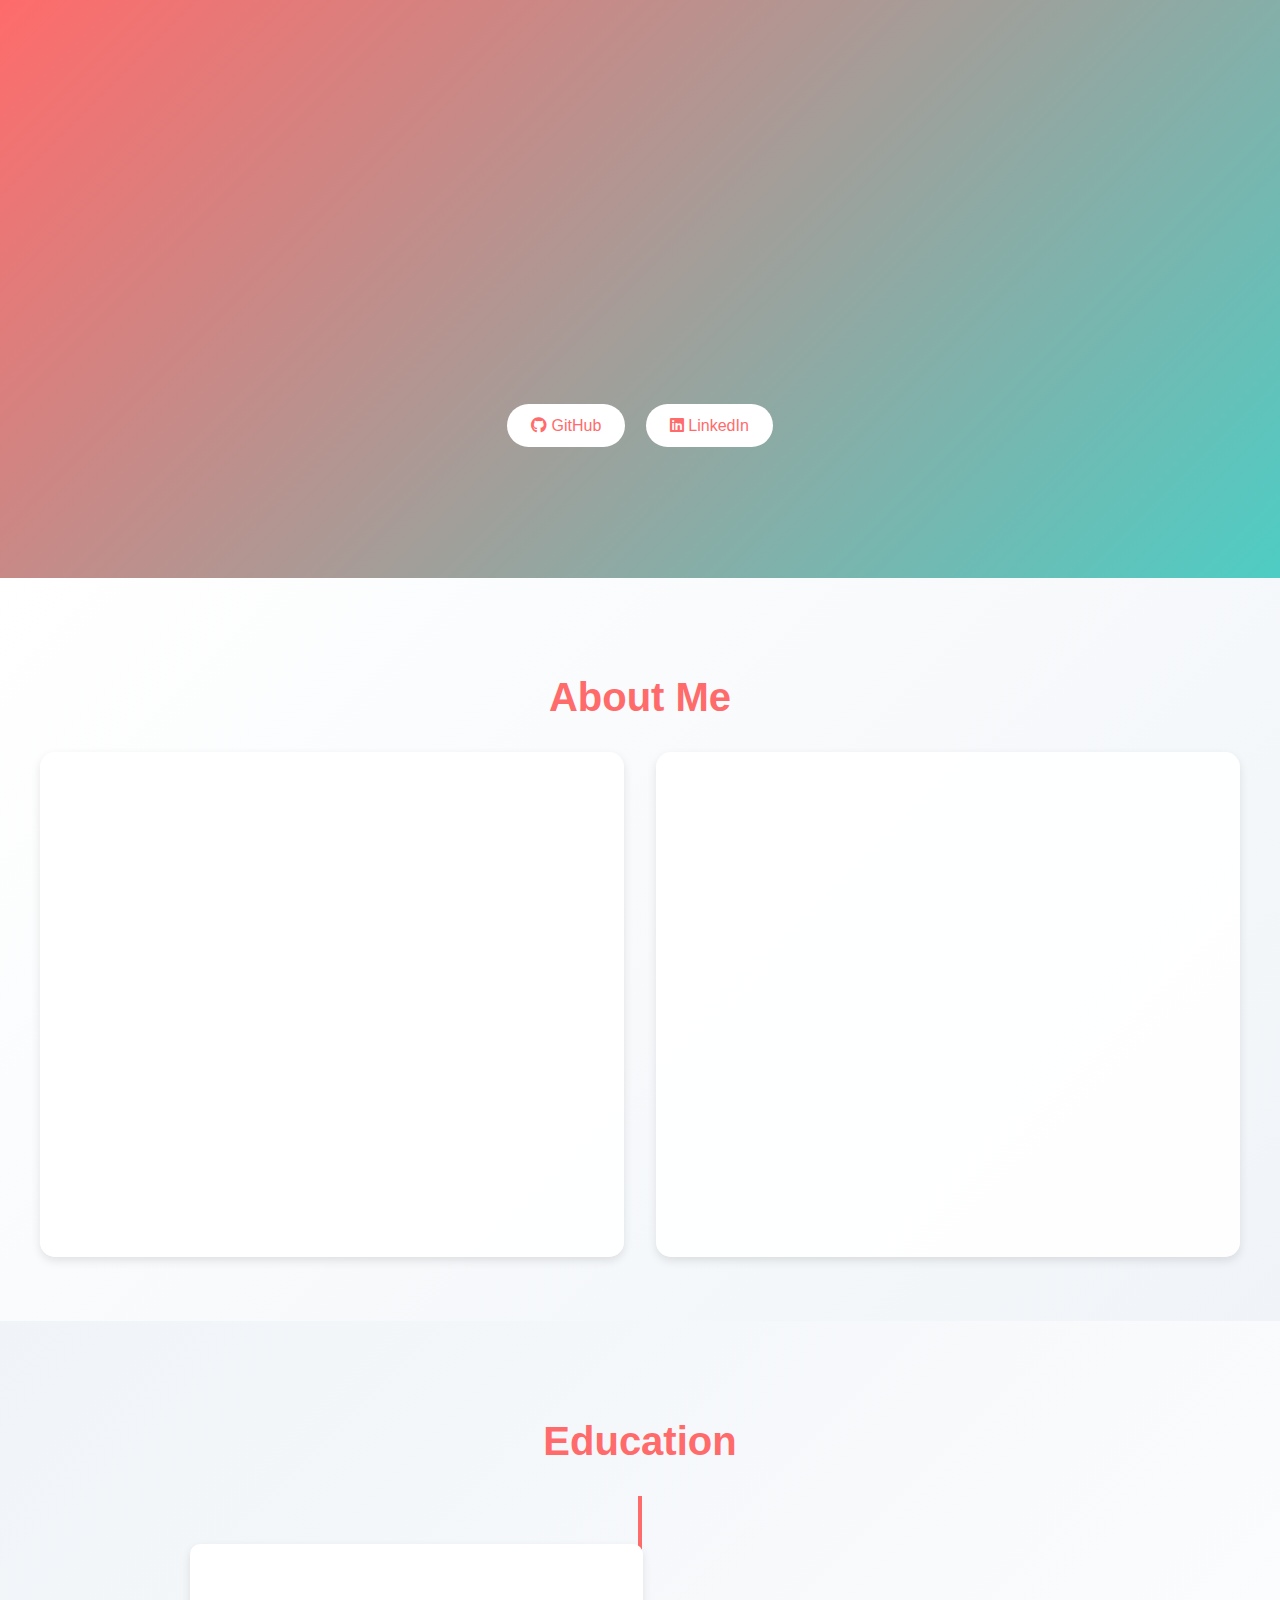
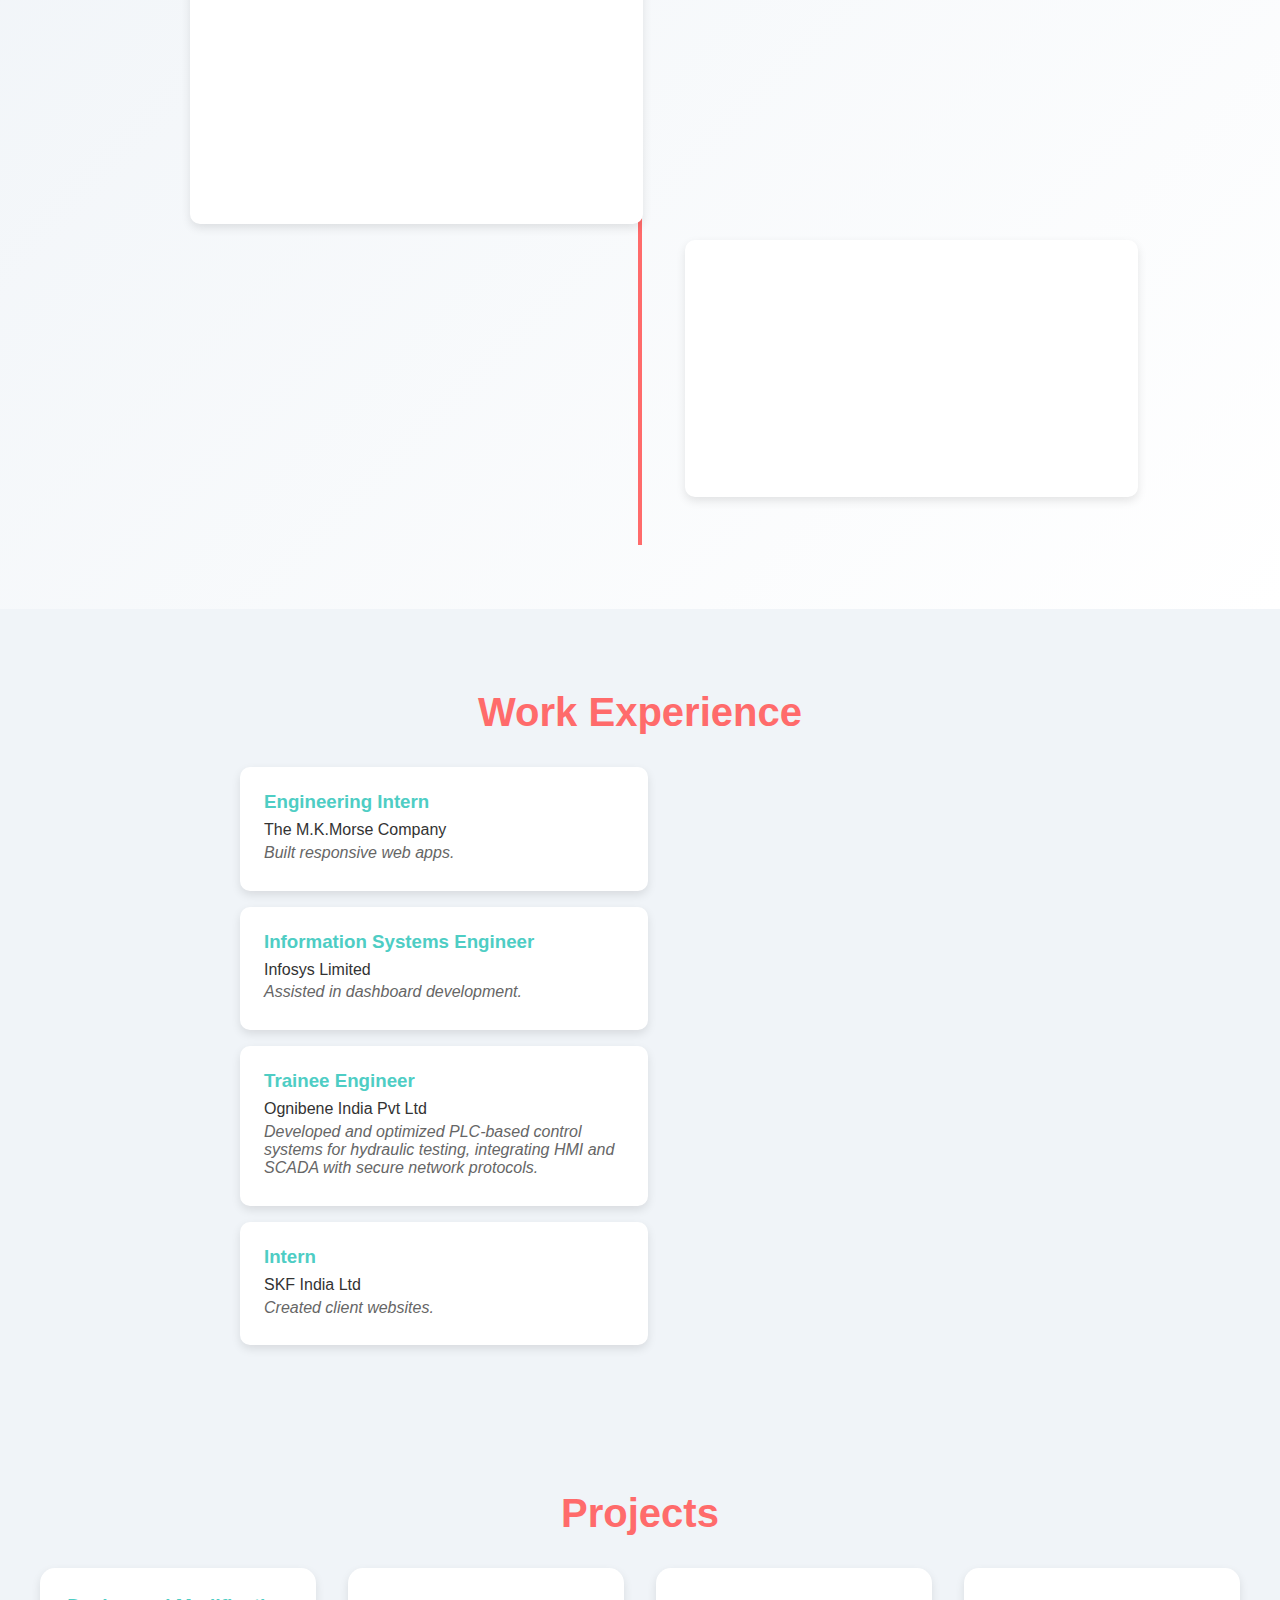
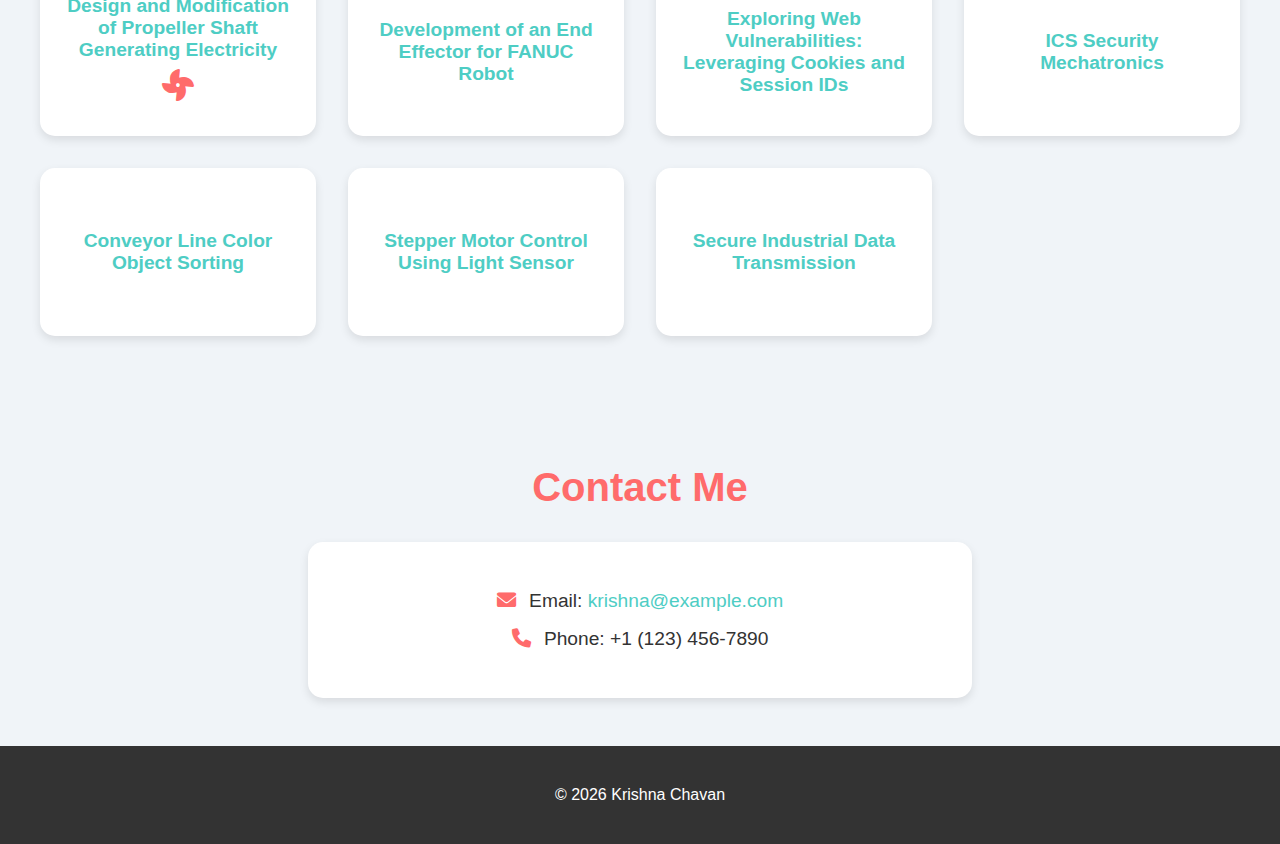
==== index.html @ 6a1bc510 "Your commit message" ====
<!DOCTYPE html>
<html lang="en">
<head>
    <meta charset="UTF-8">
    <meta name="viewport" content="width=device-width, initial-scale=1.0">
    <title>Krishna Chavan - Portfolio</title>
    <link rel="stylesheet" href="styles.css">
    <link rel="stylesheet" href="https://cdnjs.cloudflare.com/ajax/libs/font-awesome/6.0.0-beta3/css/all.min.css">
</head>
<body>
    <header class="hero">
        <img src="kc.jpeg" alt="Krishna Chavan's Profile Picture" class="profile-pic fade-in">
        <h1 class="fade-in">Krishna Chavan</h1>
        <p class="fade-in">Control Systems Engineer | Automation Enthusiast</p>
        <nav>
            <a href="https://github.com/kchavan1307" class="btn"><i class="fab fa-github"></i> GitHub</a>
            <a href="https://www.linkedin.com/in/krishna-chavan-4b250a173" class="btn"><i class="fab fa-linkedin"></i> LinkedIn</a>
        </nav>
    </header>

    <main>
        <section id="about" class="section about-section">
            <h2>About Me</h2>
            <div class="about-container">
                <div class="about-text">
                    <p class="intro fade-in">I'm a <span class="highlight">Control Systems Engineer</span> passionate about automation and Industry 4.0.</p>
                    <p class="details fade-in" style="animation-delay: 0.2s;">
                        With advanced expertise in <strong>PLC programming</strong> (Siemens S7, Allen-Bradley), <strong>HMI design</strong> (FactoryTalk, WinCC), and <strong>SCADA development</strong>, I build real-time industrial monitoring solutions. I specialize in integrating control devices into secure networked architectures using protocols like Modbus, OPC UA, Profibus, and Ethernet/IP.
                    </p>
                    <p class="details fade-in" style="animation-delay: 0.4s;">
                        My focus? Optimizing processes with <strong>cyber-secure IIoT solutions</strong>, edge computing, and data-driven interoperability—bridging the gap between hardware and software for smarter systems.
                    </p>
                    <a href="#contact" class="btn about-btn fade-in" style="animation-delay: 0.6s;">Get in Touch</a>
                </div>
                <div class="about-skills">
                    <h3 class="fade-in" style="animation-delay: 0.8s;">Key Skills</h3>
                    <ul class="skills-list">
                        <li class="fade-in" style="animation-delay: 0.9s;"><i class="fas fa-microchip"></i> PLC & HMI</li>
                        <li class="fade-in" style="animation-delay: 1s;"><i class="fas fa-network-wired"></i> Industrial Networking</li>
                        <li class="fade-in" style="animation-delay: 1.1s;"><i class="fas fa-shield-alt"></i> ICS Security</li>
                        <li class="fade-in" style="animation-delay: 1.2s;"><i class="fas fa-cloud"></i> IIoT & Edge Computing</li>
                    </ul>
                </div>
            </div>
        </section>

        <section id="education" class="section education-section">
            <h2>Education</h2>
            <div class="education-timeline">
                <div class="timeline-item" data-side="left">
                    <div class="timeline-content fade-in" style="animation-delay: 0.2s;">
                        <i class="fas fa-graduation-cap timeline-icon"></i>
                        <h3>Master of Science</h3>
                        <p class="timeline-date">Michigan Technological University | 2023 - 2025</p>
                        <p class="timeline-details">Graduated with honors, focusing on web development, algorithms, and control systems engineering. Explored Industry 4.0 applications through coursework and research.</p>
                    </div>
                </div>
                <div class="timeline-item" data-side="right">
                    <div class="timeline-content fade-in" style="animation-delay: 0.4s;">
                        <i class="fas fa-university timeline-icon"></i>
                        <h3>Bachelor of Engineering</h3>
                        <p class="timeline-date">Savitribai Phule Pune University | 2016 - 2019</p>
                        <p class="timeline-details">Specialized in mathematics, physics, and mechanical engineering. Built a strong foundation in automation and system design.</p>
                    </div>
                </div>
            </div>
        </section>

        <section id="work-experience" class="section">
            <h2>Work Experience</h2>
            <div class="timeline">
                <div class="timeline-item" data-modal="work1">
                    <h3>Engineering Intern</h3>
                    <p>The M.K.Morse Company</p>
                    <p class="abstract">Built responsive web apps.</p>
                </div>
                <div class="timeline-item" data-modal="work2">
                    <h3>Information Systems Engineer</h3>
                    <p>Infosys Limited</p>
                    <p class="abstract">Assisted in dashboard development.</p>
                </div>
                <div class="timeline-item" data-modal="work3">
                    <h3>Trainee Engineer</h3>
                    <p>Ognibene India Pvt Ltd</p>
                    <p class="abstract">Developed and optimized PLC-based control systems for hydraulic testing, integrating HMI and SCADA with secure network protocols.</p>
                </div>
                <div class="timeline-item" data-modal="work4">
                    <h3>Intern</h3>
                    <p>SKF India Ltd</p>
                    <p class="abstract">Created client websites.</p>
                </div>
            </div>
        </section>

        <section id="projects" class="section">
            <h2>Projects</h2>
            <div class="project-grid">
                <div class="project-card" data-modal="project1">
                    <h3>Design and Modification of Propeller Shaft Generating Electricity</h3>
                    <i class="fas fa-fan project-icon"></i>
                </div>
                <div class="project-card" data-modal="project2">
                    <h3>Development of an End Effector for FANUC Robot</h3>
                </div>
                <div class="project-card" data-modal="project3">
                    <h3>Exploring Web Vulnerabilities: Leveraging Cookies and Session IDs</h3>
                </div>
                <div class="project-card" data-modal="project4">
                    <h3>ICS Security Mechatronics</h3>
                </div>
                <div class="project-card" data-modal="project5">
                    <h3>Conveyor Line Color Object Sorting</h3>
                </div>
                <div class="project-card" data-modal="project6">
                    <h3>Stepper Motor Control Using Light Sensor</h3>
                </div>
                <div class="project-card" data-modal="project7">
                    <h3>Secure Industrial Data Transmission</h3>
                </div>
            </div>
        </section>

        <section id="contact" class="section">
            <h2>Contact Me</h2>
            <div class="contact-info">
                <p><i class="fas fa-envelope"></i> Email: <a href="mailto:krishna@example.com">krishna@example.com</a></p>
                <p><i class="fas fa-phone"></i> Phone: +1 (123) 456-7890</p>
            </div>
        </section>
    </main>

    <!-- Modals for Work Experience -->
    <div id="work1" class="modal">
        <div class="modal-content">
            <span class="close">×</span>
            <h3>Engineering Intern - The M.K.Morse Company</h3>
            <p><strong>Duration:</strong> May 2024 - August 2024</p>
            <p><strong>Details:</strong> Developed responsive web applications using React and Tailwind CSS. Led a team of 3 developers to revamp the company’s main product UI, improving user engagement by 20%.</p>
            <p><strong>Skills Learned:</strong> React, Tailwind CSS, Team Leadership, UI/UX Design</p>
        </div>
    </div>
    <div id="work2" class="modal">
        <div class="modal-content">
            <span class="close">×</span>
            <h3>Information Systems Engineer - Infosys Limited</h3>
            <p><strong>Duration:</strong> Jun 2022 - August 2023</p>
            <p><strong>Details:</strong> Assisted in building a customer dashboard with JavaScript and Firebase. Implemented real-time data updates, reducing load times by 15%.</p>
            <p><strong>Skills Learned:</strong> JavaScript, Firebase, Real-Time Data, Performance Optimization</p>
        </div>
    </div>
    <div id="work3" class="modal">
        <div class="modal-content">
            <span class="close">×</span>
            <h3>Trainee Engineer - Ognibene India Pvt Ltd</h3>
            <p><strong>Duration:</strong> Sep 2019 - Dec 2021</p>
            <p><strong>Details:</strong> Worked on troubleshooting and maintaining PLC-based systems for hydraulic cylinder testing machines, resolving hardware and software issues to minimize downtime. Designed and modified PLC programs using Ladder Logic (Siemens S7-1200 and Mitsubishi FX series), optimizing control strategies for precision and reliability. Integrated HMIs (Siemens WinCC) for real-time monitoring and operator interaction, and interfaced SCADA systems for centralized data visualization and control. Troubleshot I/O modules, sensors (pressure, position), actuators, and communication networks (Modbus TCP/IP, Profibus, Ethernet/IP), ensuring seamless operation. Implemented cybersecurity measures, including network segmentation and secure protocols (Modbus TCP/IP, OPC UA), reducing vulnerability to threats by 40%. Documented PLC programs, network configurations, and troubleshooting procedures, enhancing system maintainability.</p>
            <p><strong>Skills Learned:</strong> PLC Programming (Ladder Logic), HMI Design (WinCC), SCADA Integration, Industrial Networking (Modbus, Profibus, Ethernet/IP, OPC UA), Cybersecurity, Troubleshooting, Technical Documentation</p>
        </div>
    </div>
    <div id="work4" class="modal">
        <div class="modal-content">
            <span class="close">×</span>
            <h3>Intern - SKF India Ltd</h3>
            <p><strong>Duration:</strong> 2019 - 2020</p>
            <p><strong>Details:</strong> Designed and developed custom websites for small businesses using HTML, CSS, and WordPress. Delivered 5 projects on time.</p>
            <p><strong>Skills Learned:</strong> HTML, CSS, WordPress, Client Communication, Project Management</p>
        </div>
    </div>

    <!-- Modals for Projects -->
    <div id="project1" class="modal">
        <div class="modal-content">
            <span class="close">×</span>
            <h3>Design and Modification of Propeller Shaft Generating Electricity</h3>
            <p><strong>Abstract:</strong> A vehicle such as a large truck can generate electricity for operating a hybrid engine or recharging batteries by use of an electricity-generating driveshaft. The electricity-generating driveshaft is comprised of a magnetized driveshaft acting as a rotor and a series of copper wire coils surrounding it acting as a stator in an electrical generator.</p>
            <p><strong>Details:</strong> Designed and modified a propeller shaft to generate electricity, integrating a magnetized driveshaft with copper coils to produce 10-30V AC (converted to DC via an AC-DC converter) for hybrid vehicle applications. Utilized CATIA v5 for 3D modeling and performed design calculations for shaft diameter (20mm), torque, and power output (295.862W at 1440 RPM). Achieved voltage outputs from 14.2V at 710 RPM to 46V at 2770 RPM, enhancing engine efficiency by reducing alternator load.</p>
            <p><strong>Skills Learned:</strong> Mechanical Design, CATIA v5, Electromagnetic Induction, Generator Design, 3D Modeling, Team Collaboration</p>
            <p><a href="https://github.com/kchavan1307/Propeller-Shaft-Generator" target="_blank">View on GitHub</a></p>
        </div>
    </div>
    <div id="project2" class="modal">
        <div class="modal-content">
            <span class="close">×</span>
            <h3>Development of an End Effector for FANUC Robot</h3>
            <p><strong>Abstract:</strong> Designed a robotic end effector.</p>
            <p><strong>Details:</strong> Engineered a custom end effector for a FANUC robot, integrating sensors and actuators for precise material handling.</p>
            <p><strong>Skills Learned:</strong> Robotics, Mechanical Design, Sensor Integration</p>
            <p><a href="https://github.com/kchavan1307/fanuc-end-effector" target="_blank">View on GitHub</a></p>
        </div>
    </div>
    <div id="project3" class="modal">
        <div class="modal-content">
            <span class="close">×</span>
            <h3>Exploring Web Vulnerabilities: Leveraging Cookies and Session IDs</h3>
            <p><strong>Abstract:</strong> Investigated web vulnerabilities by analyzing how cookies and session IDs can be exploited, such as through session hijacking, and proposed mitigation strategies to enhance web security.</p>
            <p><strong>Details:</strong> Explored the mechanics of cookies (persistent and non-persistent) and session IDs in web applications, focusing on their role in user authentication and session management. Demonstrated vulnerabilities like session hijacking (noting 31% of e-commerce apps are susceptible per a Stake study) and ARP poisoning within a Michigan Tech VM network. Developed mitigation techniques including SSL encryption, two-factor authentication, and HTTP security headers. Contributed by researching cookies and designing a PowerPoint for a team project.</p>
            <p><strong>Skills Learned:</strong> Cybersecurity, Web Security, Ethical Hacking, Network Security (ARP Poisoning), Presentation Design, Team Collaboration</p>
            <p><a href="https://github.com/kchavan1307/web-vulnerabilities" target="_blank">View on GitHub</a></p>
        </div>
    </div>
    <div id="project4" class="modal">
        <div class="modal-content">
            <span class="close">×</span>
            <h3>ICS Security Mechatronics</h3>
            <p><strong>Abstract:</strong> Secured industrial systems.</p>
            <p><strong>Details:</strong> Developed security protocols for mechatronic systems in industrial control environments, integrating encryption and monitoring.</p>
            <p><strong>Skills Learned:</strong> ICS Security, Mechatronics, Encryption</p>
            <p><a href="https://github.com/kchavan1307/ics-security" target="_blank">View on GitHub</a></p>
        </div>
    </div>
    <div id="project5" class="modal">
        <div class="modal-content">
            <span class="close">×</span>
            <h3>Conveyor Line Color Object Sorting</h3>
            <p><strong>Abstract:</strong> Designed an automated system using a monochrome camera, RGB filters, and colored LEDs to sort colored objects on a conveyor line, controlled by a PLC and integrated with a robotic arm for efficient industrial sorting.</p>
            <p><strong>Details:</strong> Developed a machine vision system with a Sony XC-56 monochrome camera, enhanced by RGB filters (servo-controlled) and a 241-LED RGB disk, to detect red, green, and blue objects on a conveyor. An Allen-Bradley CompactLogix 5300 PLC managed the conveyor (stopped via beam sensors), FANUC LR Mate 200iC robot (with suction cup EOAT), and HMI (PanelView Plus) for user color selection. FANUC IRVision processed images, identifying colors via contrast and guiding the robot to remove non-matching parts. Achieved continuous sorting with minimal errors, though green-blue differentiation near conveyor edges required refinement. Presented at the 23rd Hawaii International Conference on Education, 2025.</p>
            <p><strong>Skills Learned:</strong> PLC Programming (Ladder Logic), HMI Design, Machine Vision, Robotics, Automation, Team Collaboration</p>
            <p><a href="https://github.com/kchavan1307/conveyor-sorting" target="_blank">View on GitHub</a></p>
        </div>
    </div>
    <div id="project6" class="modal">
        <div class="modal-content">
            <span class="close">×</span>
            <h3>Stepper Motor Control Using Light Sensor</h3>
            <p><strong>Abstract:</strong> Developed a control system using LabVIEW and Simulink to manipulate a stepper motor’s direction and speed based on light sensor inputs for precise automation applications.</p>
            <p><strong>Details:</strong> Created two control systems: (1) In LabVIEW with ELVIS III, used a Vernier light sensor to control a 28BYJ-48 stepper motor’s direction (CW for increasing distance, CCW for decreasing, stop for stationary) at constant speed, updated every 2ms, with a GUI showing distance, direction, and position, plus a full/half-step switch. (2) In Simulink with NI PCI 6024E DAQ, adjusted motor speed (10-100 Hz, 2.93-29.3 RPM) based on light intensity (Lux), with a dashboard GUI displaying speed, RPM, and Lux trends. Both systems successfully interfaced sensor data with motor control, though position/speed tracking required recalibration.</p>
            <p><strong>Skills Learned:</strong> LabVIEW, Simulink, Data Acquisition (DAQ), Motor Control, GUI Design, Hardware Integration</p>
            <p><a href="https://github.com/kchavan1307/stepper-motor-control" target="_blank">View on GitHub</a></p>
        </div>
    </div>
    <div id="project7" class="modal">
        <div class="modal-content">
            <span class="close">×</span>
            <h3>Secure Industrial Data Transmission</h3>
            <p><strong>Abstract:</strong> Enhanced data security.</p>
            <p><strong>Details:</strong> Created a secure data transmission framework for ICS systems, including security assessments and encryption.</p>
            <p><strong>Skills Learned:</strong> Data Security, ICS Systems, Network Protocols</p>
            <p><a href="https://github.com/kchavan1307/secure-data-transmission" target="_blank">View on GitHub</a></p>
        </div>
    </div>

    <footer>
        <p>© 2025 Krishna Chavan</p>
    </footer>

    <script src="script.js"></script>
</body>
</html>
---- styles.css ----
/* General Styles */
body {
    font-family: 'Arial', sans-serif;
    margin: 0;
    padding: 0;
    background: #f0f4f8;
    color: #333;
    overflow-x: hidden;
}

/* Hero Section */
.hero {
    text-align: center;
    padding: 4rem 2rem;
    background: linear-gradient(135deg, #ff6b6b, #4ecdc4);
    color: white;
    min-height: 50vh;
    display: flex;
    flex-direction: column;
    justify-content: center;
    align-items: center;
}
.profile-pic {
    width: 150px;
    height: 150px;
    border-radius: 50%;
    border: 4px solid white;
    margin-bottom: 1rem;
    box-shadow: 0 4px 10px rgba(0, 0, 0, 0.2);
}
.hero h1 {
    font-size: 3rem;
    margin: 0;
    text-shadow: 2px 2px 4px rgba(0, 0, 0, 0.2);
}
.hero p {
    font-size: 1.5rem;
    margin: 0.5rem 0;
}

/* Buttons */
.btn {
    display: inline-block;
    padding: 0.8rem 1.5rem;
    margin: 0.5rem;
    background: #fff;
    color: #ff6b6b;
    text-decoration: none;
    border-radius: 25px;
    transition: transform 0.3s, box-shadow 0.3s;
}
.btn:hover {
    transform: scale(1.1);
    box-shadow: 0 5px 15px rgba(0, 0, 0, 0.3);
}

/* Fade-in Animation */
.fade-in {
    opacity: 0;
    animation: fadeIn 1s ease-in forwards;
}
@keyframes fadeIn {
    to { opacity: 1; }
}
.hero .profile-pic { animation-delay: 0.1s; }
.hero h1 { animation-delay: 0.2s; }
.hero p { animation-delay: 0.4s; }

/* Sections */
.section {
    padding: 3rem 2rem;
    text-align: center;
}
.section h2 {
    font-size: 2.5rem;
    color: #ff6b6b;
    margin-bottom: 2rem;
}

/* About Section */
.about-section {
    background: linear-gradient(135deg, #ffffff, #f0f4f8);
    padding: 4rem 2rem;
    position: relative;
    overflow: hidden;
}
.about-container {
    display: flex;
    flex-wrap: wrap;
    justify-content: center;
    gap: 2rem;
    max-width: 1200px;
    margin: 0 auto;
}
.about-text {
    flex: 1;
    min-width: 300px;
    padding: 1.5rem;
    background: rgba(255, 255, 255, 0.9);
    border-radius: 15px;
    box-shadow: 0 4px 10px rgba(0, 0, 0, 0.1);
    transition: transform 0.3s ease;
}
.about-text:hover {
    transform: translateY(-5px);
}
.intro {
    font-size: 1.6rem;
    font-weight: bold;
    color: #333;
    margin-bottom: 1rem;
}
.highlight {
    color: #ff6b6b;
    text-shadow: 1px 1px 2px rgba(0, 0, 0, 0.1);
}
.details {
    font-size: 1.1rem;
    line-height: 1.6;
    color: #666;
}
.details strong {
    color: #4ecdc4;
    font-weight: 600;
}
.about-btn {
    background: #ff6b6b;
    color: white;
    margin-top: 1rem;
}
.about-btn:hover {
    background: #4ecdc4;
    color: white;
}
.about-skills {
    flex: 1;
    min-width: 250px;
    padding: 1.5rem;
    background: rgba(255, 255, 255, 0.9);
    border-radius: 15px;
    box-shadow: 0 4px 10px rgba(0, 0, 0, 0.1);
    text-align: left;
}
.about-skills h3 {
    color: #ff6b6b;
    font-size: 1.8rem;
    margin-bottom: 1rem;
}
.skills-list {
    list-style: none;
    padding: 0;
}
.skills-list li {
    font-size: 1.2rem;
    color: #333;
    margin: 0.8rem 0;
    display: flex;
    align-items: center;
}
.skills-list i {
    color: #4ecdc4;
    margin-right: 0.5rem;
    font-size: 1.4rem;
}
@media (max-width: 768px) {
    .about-container {
        flex-direction: column;
        gap: 1.5rem;
    }
    .about-text, .about-skills {
        padding: 1rem;
    }
    .intro {
        font-size: 1.4rem;
    }
    .details {
        font-size: 1rem;
    }
}

/* Education Section */
.education-section {
    background: linear-gradient(135deg, #f0f4f8, #ffffff);
    padding: 4rem 2rem;
    position: relative;
}
.education-timeline {
    max-width: 900px;
    margin: 0 auto;
    position: relative;
    padding: 2rem 0;
}
.education-timeline::before {
    content: '';
    position: absolute;
    top: 0;
    left: 50%;
    width: 4px;
    height: 100%;
    background: #ff6b6b;
    transform: translateX(-50%);
}
.timeline-item {
    position: relative;
    width: 45%;
    margin: 2rem 0;
}
.timeline-item[data-side="left"] {
    left: 0;
    text-align: right;
}
.timeline-item[data-side="right"] {
    left: 55%;
    text-align: left;
}
.timeline-content {
    background: white;
    padding: 1.5rem;
    border-radius: 15px;
    box-shadow: 0 4px 10px rgba(0, 0, 0, 0.1);
    position: relative;
    transition: transform 0.3s ease, box-shadow 0.3s ease;
}
.timeline-item:hover .timeline-content {
    transform: translateY(-5px);
    box-shadow: 0 8px 15px rgba(0, 0, 0, 0.2);
}
.timeline-content::before {
    content: '';
    position: absolute;
    top: 50%;
    width: 0;
    height: 0;
    border: 10px solid transparent;
}
.timeline-item[data-side="left"] .timeline-content::before {
    right: -20px;
    border-left-color: white;
}
.timeline-item[data-side="right"] .timeline-content::before {
    left: -20px;
    border-right-color: white;
}
.timeline-icon {
    position: absolute;
    top: 50%;
    width: 40px;
    height: 40px;
    background: #4ecdc4;
    color: white;
    border-radius: 50%;
    display: flex;
    align-items: center;
    justify-content: center;
    font-size: 1.5rem;
    transform: translateY(-50%);
}
.timeline-item[data-side="left"] .timeline-icon {
    right: -60px;
}
.timeline-item[data-side="right"] .timeline-icon {
    left: -60px;
}
.timeline-content h3 {
    color: #4ecdc4;
    margin: 0 0 0.5rem;
    font-size: 1.6rem;
}
.timeline-date {
    font-size: 1.1rem;
    color: #ff6b6b;
    margin: 0.3rem 0;
    font-weight: bold;
}
.timeline-details {
    font-size: 1rem;
    color: #666;
    line-height: 1.5;
}
@media (max-width: 768px) {
    .education-timeline::before {
        left: 20px;
    }
    .timeline-item {
        width: 100%;
        left: 0 !important;
        text-align: left;
        margin: 1.5rem 0;
    }
    .timeline-content::before {
        left: -20px;
        border-right-color: white;
        border-left-color: transparent;
    }
    .timeline-icon {
        left: -60px !important;
        right: auto;
    }
    .timeline-content {
        padding-left: 2rem;
    }
}

/* Timeline for Work Experience */
.timeline {
    max-width: 800px;
    margin: 0 auto;
    position: relative;
}
.timeline-item {
    background: white;
    padding: 1.5rem;
    margin: 1rem 0;
    border-radius: 10px;
    box-shadow: 0 4px 10px rgba(0, 0, 0, 0.1);
    text-align: left;
    cursor: pointer;
}
.timeline-item:hover {
    transform: translateX(10px);
}
.timeline-item h3 {
    color: #4ecdc4;
    margin: 0 0 0.5rem;
}
.timeline-item p {
    margin: 0.3rem 0;
}
.abstract {
    font-style: italic;
    color: #666;
}

/* Project Grid */
.project-grid {
    display: grid;
    grid-template-columns: repeat(auto-fit, minmax(250px, 1fr));
    gap: 2rem;
    max-width: 1200px;
    margin: 0 auto;
}
.project-card {
    background: white;
    padding: 1.5rem;
    border-radius: 15px;
    box-shadow: 0 4px 10px rgba(0, 0, 0, 0.1);
    transition: transform 0.3s, box-shadow 0.3s;
    cursor: pointer;
    position: relative;
    text-align: center;
    display: flex;
    flex-direction: column;
    justify-content: center;
    min-height: 120px;
}
.project-card:hover {
    transform: translateY(-10px);
    box-shadow: 0 10px 20px rgba(0, 0, 0, 0.2);
}
.project-card h3 {
    color: #4ecdc4;
    margin: 0;
    font-size: 1.2rem;
}
.project-icon {
    font-size: 2rem;
    color: #ff6b6b;
    margin: 0.5rem auto;
    display: block;
    max-width: 50px;
    height: auto;
}

/* Contact Section */
.contact-info {
    max-width: 600px;
    margin: 0 auto;
    background: white;
    padding: 2rem;
    border-radius: 15px;
    box-shadow: 0 4px 10px rgba(0, 0, 0, 0.1);
}
.contact-info p {
    font-size: 1.2rem;
    margin: 1rem 0;
    color: #333;
}
.contact-info i {
    color: #ff6b6b;
    margin-right: 0.5rem;
}
.contact-info a {
    color: #4ecdc4;
    text-decoration: none;
    transition: color 0.3s;
}
.contact-info a:hover {
    color: #ff6b6b;
    text-decoration: underline;
}

/* Modal Styles */
.modal {
    display: none;
    position: fixed;
    top: 0;
    left: 0;
    width: 100%;
    height: 100%;
    background: rgba(0, 0, 0, 0.6);
    z-index: 1000;
}
.modal-content {
    background: white;
    margin: 15% auto;
    padding: 2rem;
    border-radius: 15px;
    max-width: 500px;
    box-shadow: 0 5px 15px rgba(0, 0, 0, 0.3);
    position: relative;
    animation: modalFadeIn 0.3s ease-in;
}
@keyframes modalFadeIn {
    from { opacity: 0; transform: scale(0.9); }
    to { opacity: 1; transform: scale(1); }
}
.close {
    position: absolute;
    top: 10px;
    right: 15px;
    font-size: 1.5rem;
    color: #ff6b6b;
    cursor: pointer;
}
.modal-content h3 {
    color: #4ecdc4;
    margin-top: 0;
}
.modal-content p {
    margin: 0.5rem 0;
}
.modal-content p strong {
    color: #333;
}
.modal-content p:nth-child(4) {
    color: #ff6b6b;
    font-style: italic;
}
.modal-content a {
    color: #ff6b6b;
    text-decoration: none;
}
.modal-content a:hover {
    text-decoration: underline;
}

/* Footer */
footer {
    padding: 1.5rem;
    background: #333;
    color: white;
    text-align: center;
}
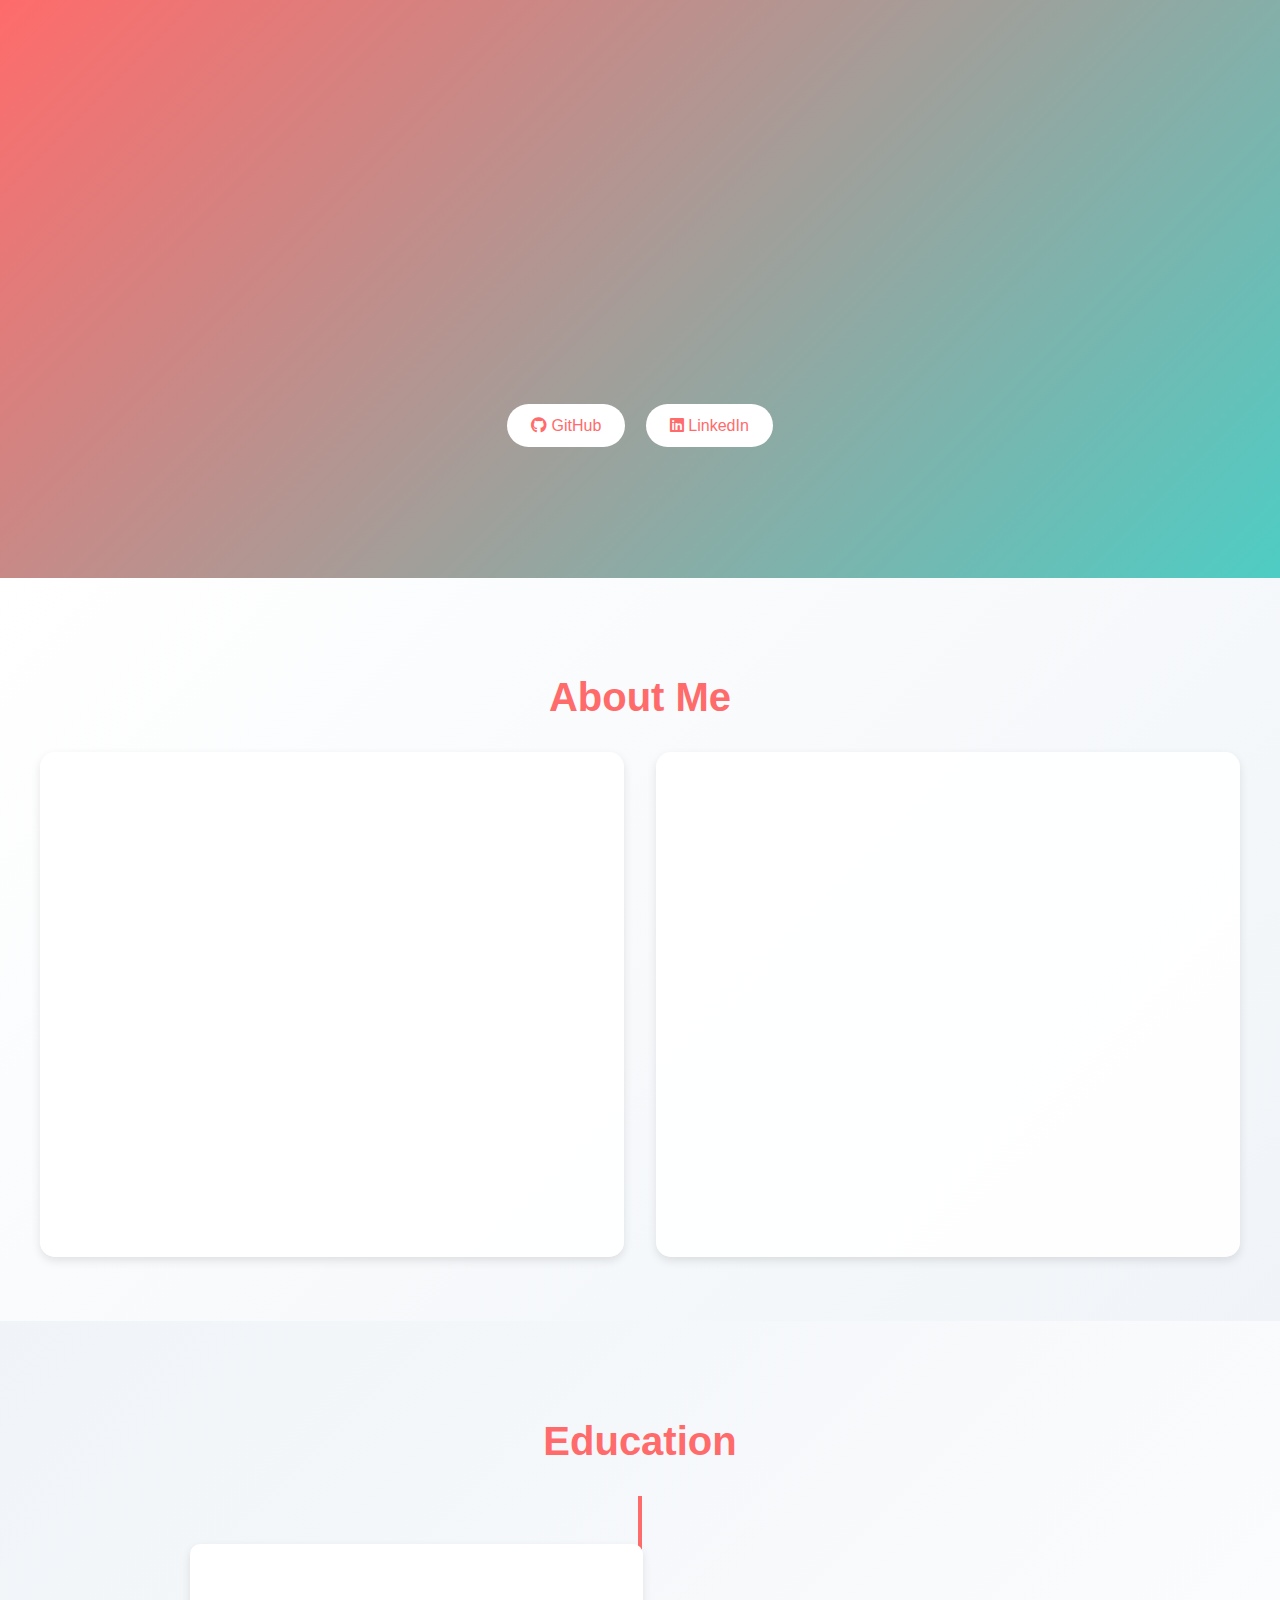
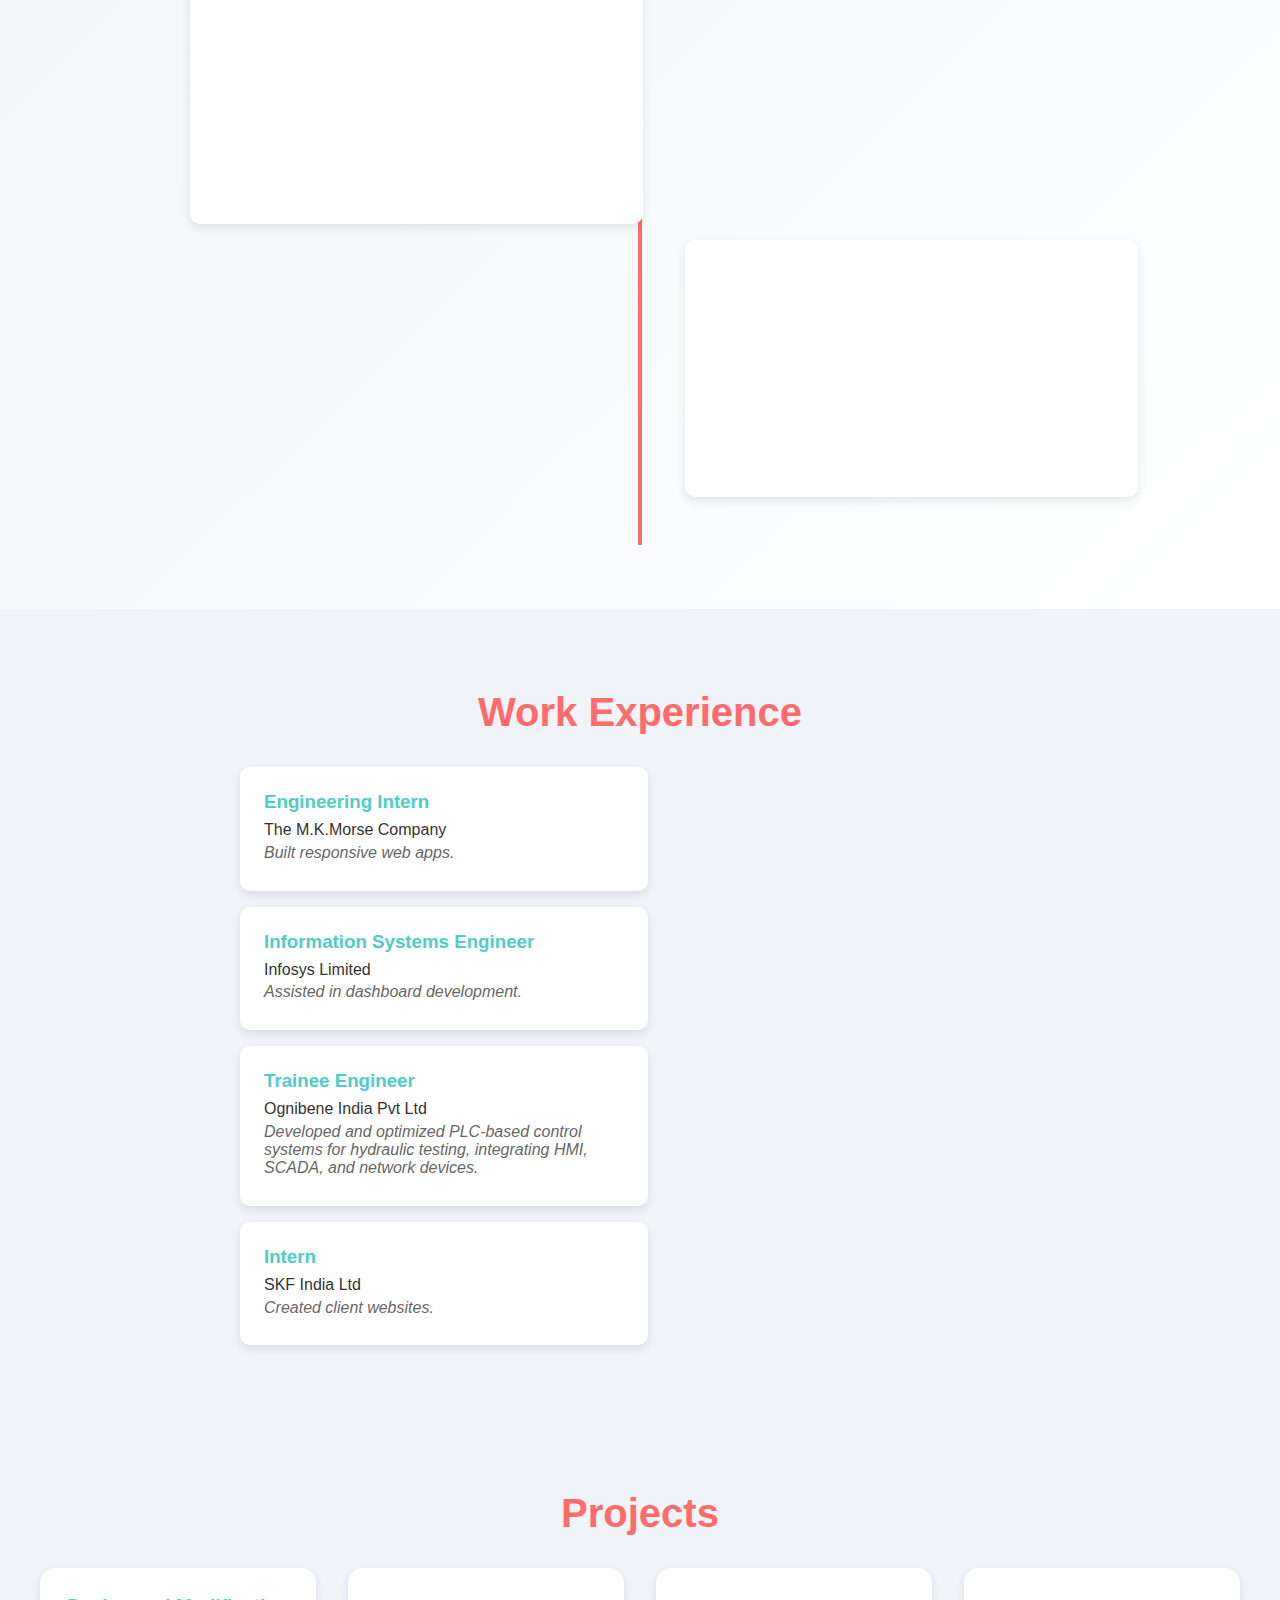
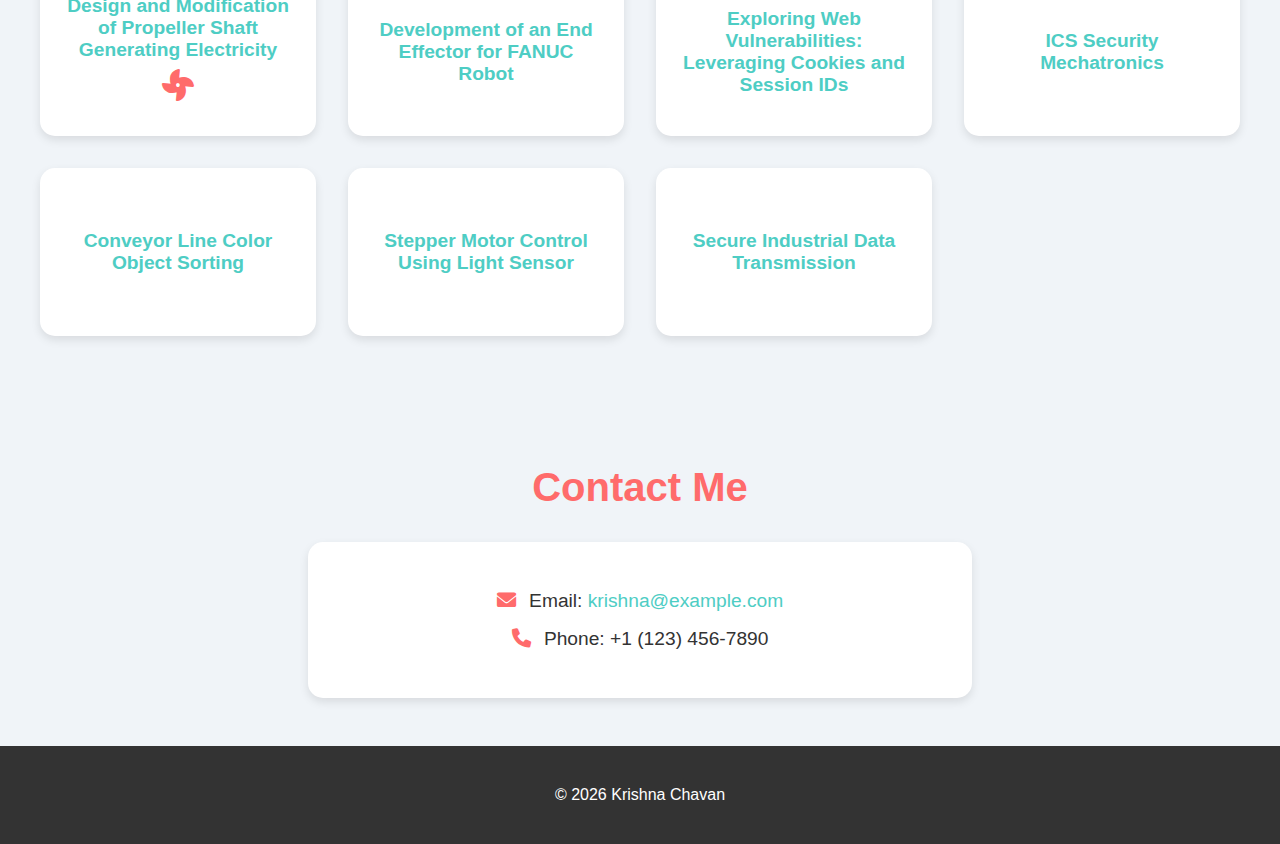
==== commit 6c763964: "Your commit message" ====
--- a/index.html
+++ b/index.html
@@ -82,7 +82,7 @@
                 <div class="timeline-item" data-modal="work3">
                     <h3>Trainee Engineer</h3>
                     <p>Ognibene India Pvt Ltd</p>
-                    <p class="abstract">Developed and optimized PLC-based control systems for hydraulic testing, integrating HMI and SCADA with secure network protocols.</p>
+                    <p class="abstract">Developed and optimized PLC-based control systems for hydraulic testing, integrating HMI, SCADA, and network devices.</p>
                 </div>
                 <div class="timeline-item" data-modal="work4">
                     <h3>Intern</h3>
@@ -153,8 +153,8 @@
             <span class="close">×</span>
             <h3>Trainee Engineer - Ognibene India Pvt Ltd</h3>
             <p><strong>Duration:</strong> Sep 2019 - Dec 2021</p>
-            <p><strong>Details:</strong> Worked on troubleshooting and maintaining PLC-based systems for hydraulic cylinder testing machines, resolving hardware and software issues to minimize downtime. Designed and modified PLC programs using Ladder Logic (Siemens S7-1200 and Mitsubishi FX series), optimizing control strategies for precision and reliability. Integrated HMIs (Siemens WinCC) for real-time monitoring and operator interaction, and interfaced SCADA systems for centralized data visualization and control. Troubleshot I/O modules, sensors (pressure, position), actuators, and communication networks (Modbus TCP/IP, Profibus, Ethernet/IP), ensuring seamless operation. Implemented cybersecurity measures, including network segmentation and secure protocols (Modbus TCP/IP, OPC UA), reducing vulnerability to threats by 40%. Documented PLC programs, network configurations, and troubleshooting procedures, enhancing system maintainability.</p>
-            <p><strong>Skills Learned:</strong> PLC Programming (Ladder Logic), HMI Design (WinCC), SCADA Integration, Industrial Networking (Modbus, Profibus, Ethernet/IP, OPC UA), Cybersecurity, Troubleshooting, Technical Documentation</p>
+            <p><strong>Details:</strong> Worked on troubleshooting and maintaining PLC-based systems for hydraulic cylinder testing machines, resolving hardware and software issues to minimize downtime. Designed and modified PLC programs using Ladder Logic with Siemens S7-1200 and Allen-Bradley CompactLogix, optimizing control strategies for precision and reliability. Integrated HMIs (Siemens WinCC and Allen-Bradley PanelView) for real-time monitoring and operator interaction, and interfaced SCADA systems for centralized data visualization and control. Troubleshot I/O modules, sensors (pressure, position), and actuators, ensuring seamless operation. Configured network devices including Siemens SCALANCE switches and Allen-Bradley Stratix routers to enable robust communication via Modbus TCP/IP, Profibus, and Ethernet/IP protocols, connecting PLCs, HMIs, and field devices across the plant network. Documented PLC programs, network configurations, and troubleshooting procedures to improve system maintainability.</p>
+            <p><strong>Skills Learned:</strong> PLC Programming (Ladder Logic), HMI Design (WinCC, PanelView), SCADA Integration, Industrial Networking (Modbus TCP/IP, Profibus, Ethernet/IP), Network Device Configuration (SCALANCE, Stratix), Troubleshooting, Technical Documentation</p>
         </div>
     </div>
     <div id="work4" class="modal">
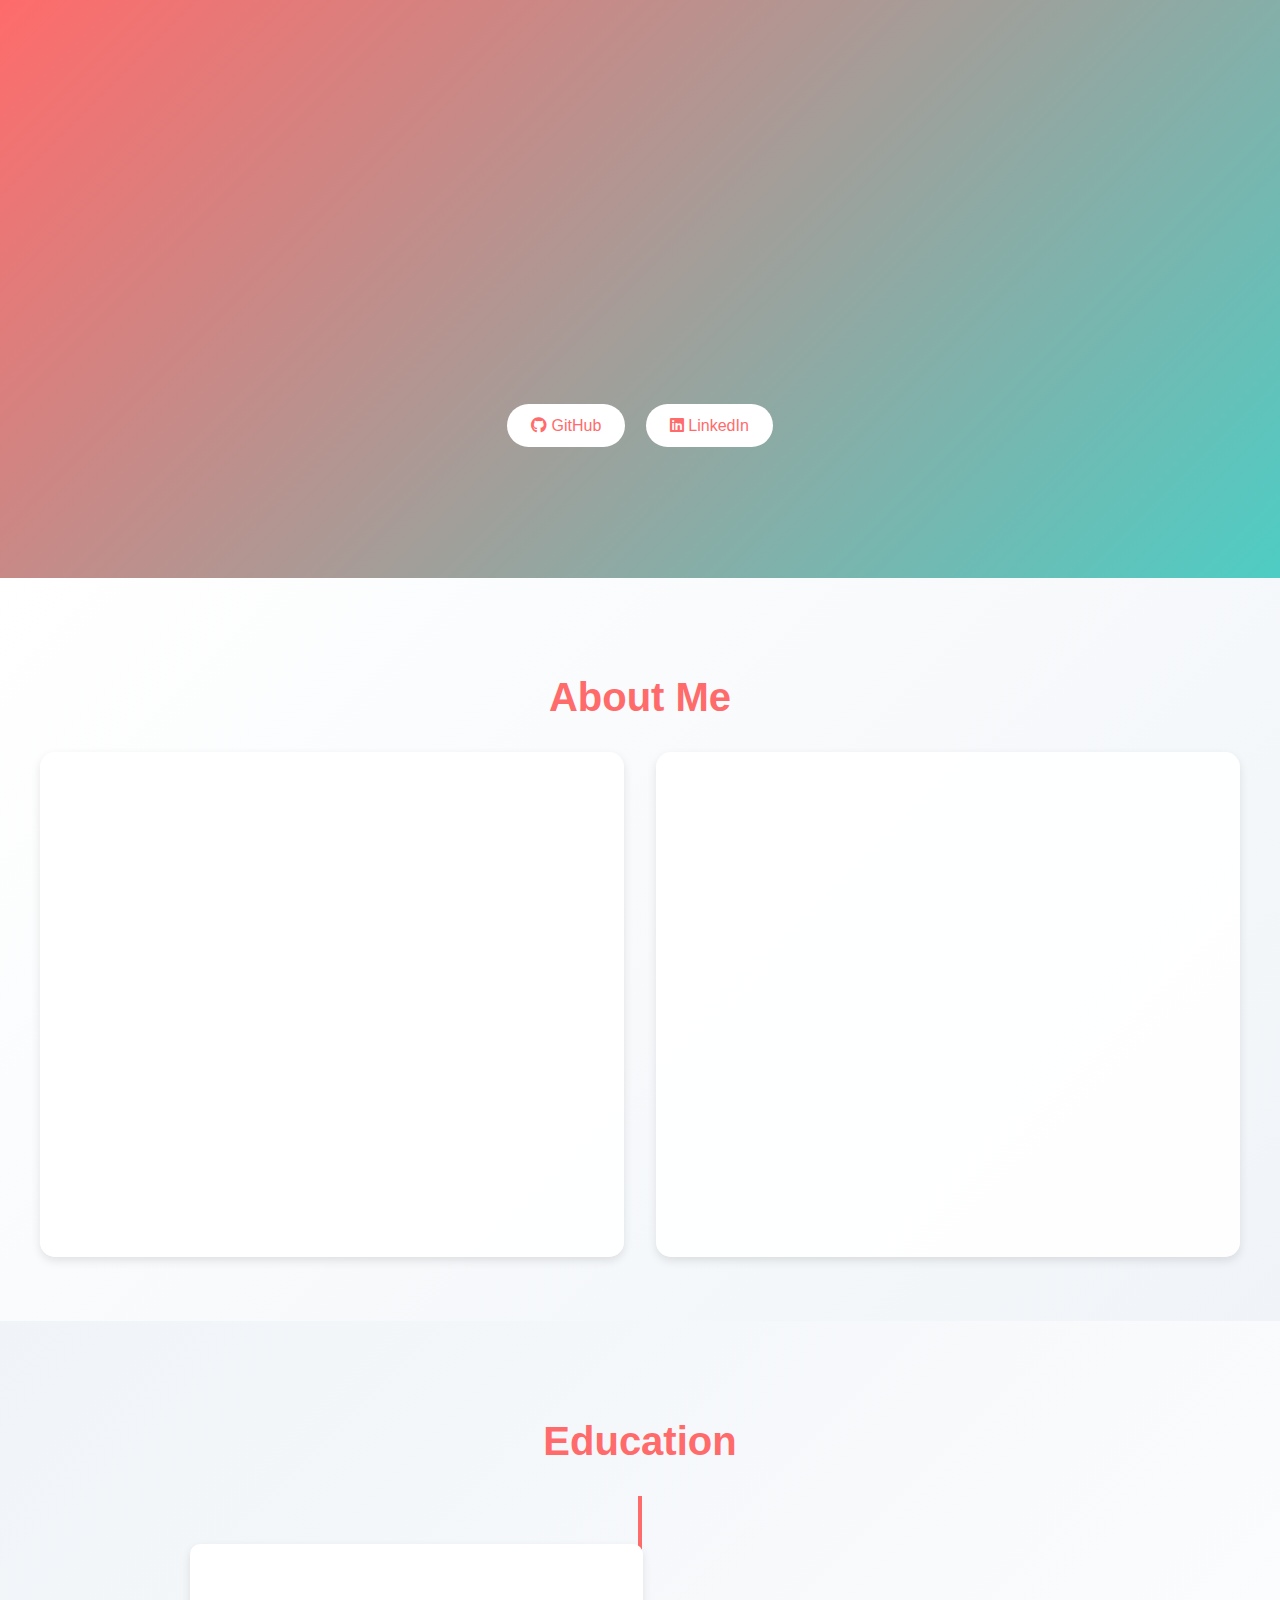
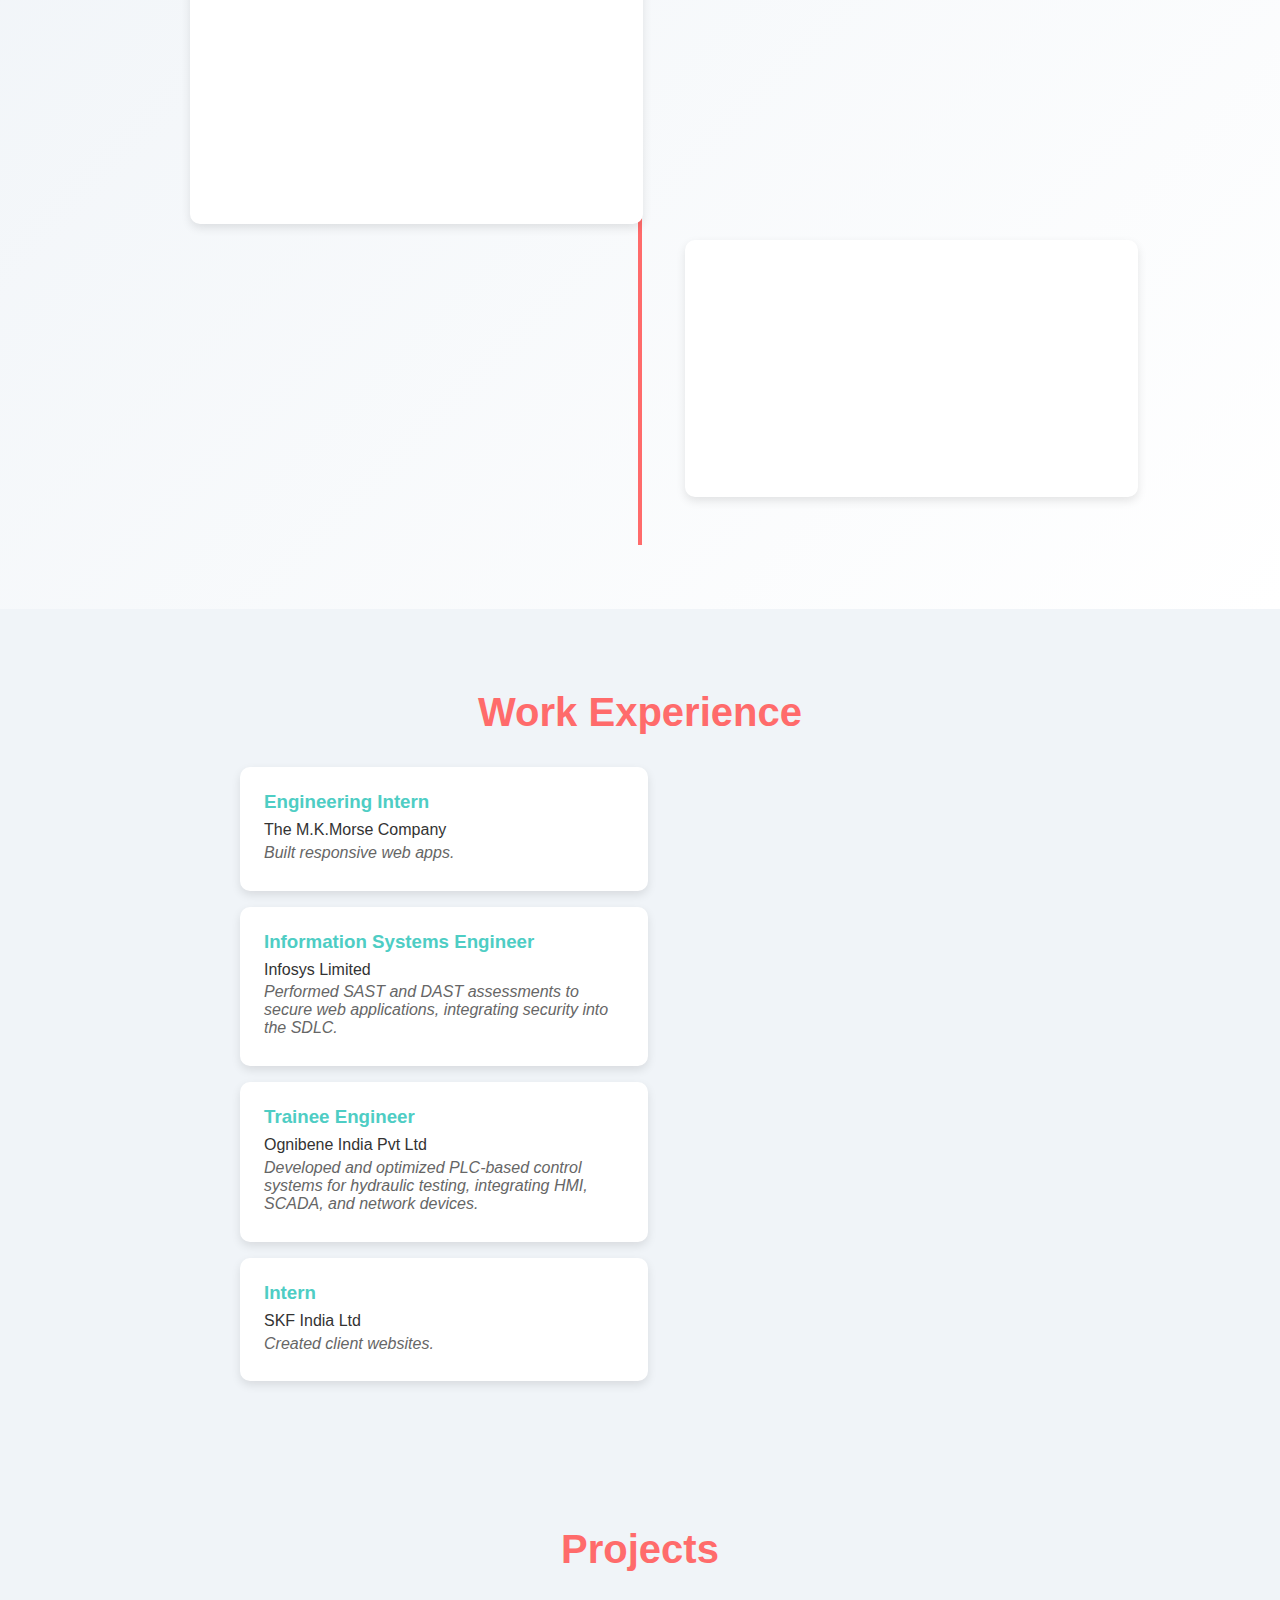
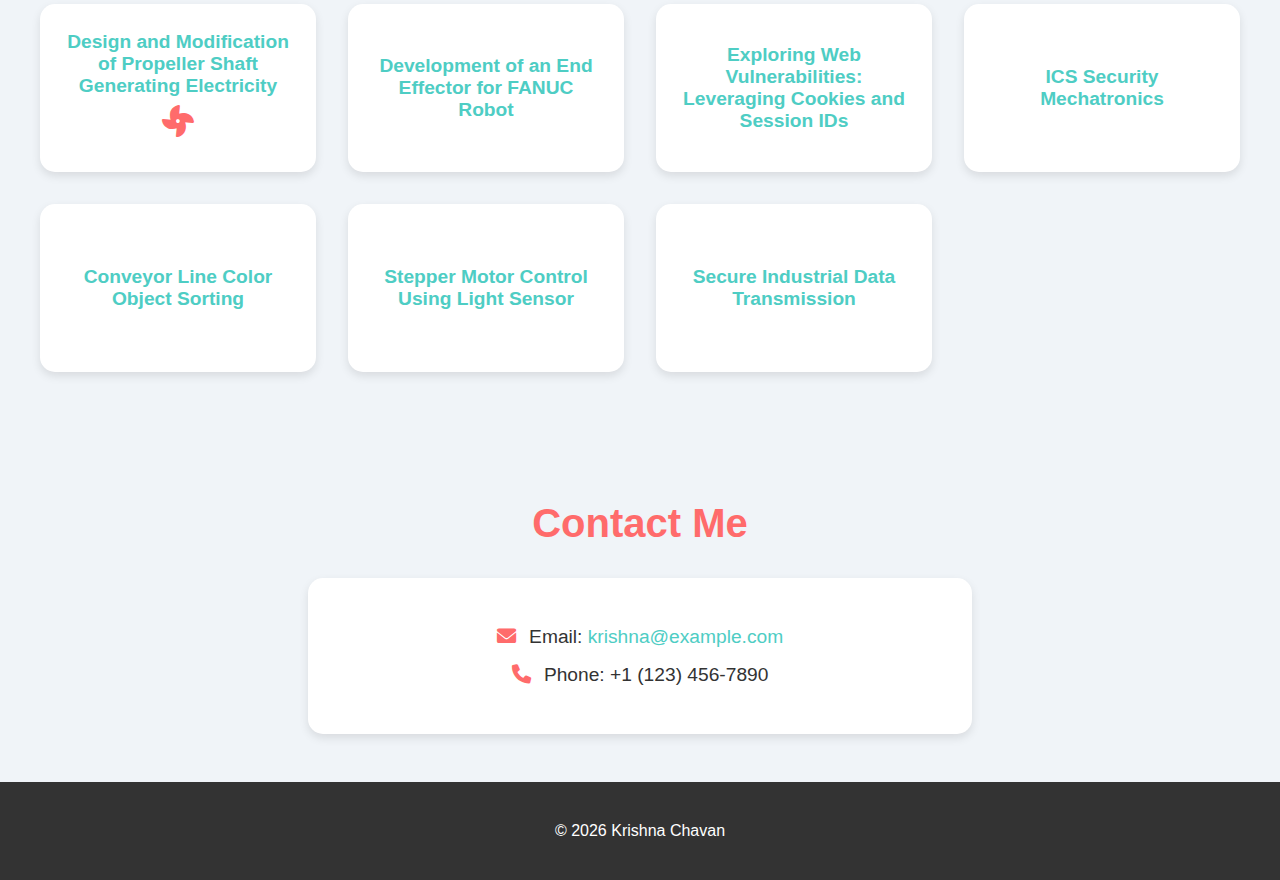
==== commit 8269ba40: "Your commit message" ====
--- a/index.html
+++ b/index.html
@@ -77,7 +77,7 @@
                 <div class="timeline-item" data-modal="work2">
                     <h3>Information Systems Engineer</h3>
                     <p>Infosys Limited</p>
-                    <p class="abstract">Assisted in dashboard development.</p>
+                    <p class="abstract">Performed SAST and DAST assessments to secure web applications, integrating security into the SDLC.</p>
                 </div>
                 <div class="timeline-item" data-modal="work3">
                     <h3>Trainee Engineer</h3>
@@ -144,8 +144,8 @@
             <span class="close">×</span>
             <h3>Information Systems Engineer - Infosys Limited</h3>
             <p><strong>Duration:</strong> Jun 2022 - August 2023</p>
-            <p><strong>Details:</strong> Assisted in building a customer dashboard with JavaScript and Firebase. Implemented real-time data updates, reducing load times by 15%.</p>
-            <p><strong>Skills Learned:</strong> JavaScript, Firebase, Real-Time Data, Performance Optimization</p>
+            <p><strong>Details:</strong> Performed Static Application Security Testing (SAST) and Dynamic Application Security Testing (DAST) assessments to identify and remediate critical vulnerabilities in web applications, including SQL injection, Cross-Site Scripting (XSS), and Cross-Site Request Forgery (CSRF). Analyzed source code and binaries using SAST tools (e.g., Checkmarx) to detect issues early in the SDLC, enabling pre-production fixes. Utilized DAST tools (e.g., OWASP ZAP) to examine running applications in real-time, uncovering runtime vulnerabilities missed by static analysis. Collaborated with development teams to integrate security practices into the SDLC, embedding security from design to deployment. Provided direct support to developers, ensuring vulnerabilities were fixed pre-deployment, achieving a secure application environment aligned with industry standards.</p>
+            <p><strong>Skills Learned:</strong> Application Security (SAST, DAST), Vulnerability Assessment (SQL Injection, XSS, CSRF), SDLC Integration, Security Tools (Checkmarx, OWASP ZAP), Team Collaboration, Technical Support</p>
         </div>
     </div>
     <div id="work3" class="modal">
@@ -153,8 +153,8 @@
             <span class="close">×</span>
             <h3>Trainee Engineer - Ognibene India Pvt Ltd</h3>
             <p><strong>Duration:</strong> Sep 2019 - Dec 2021</p>
-            <p><strong>Details:</strong> Worked on troubleshooting and maintaining PLC-based systems for hydraulic cylinder testing machines, resolving hardware and software issues to minimize downtime. Designed and modified PLC programs using Ladder Logic with Siemens S7-1200 and Allen-Bradley CompactLogix, optimizing control strategies for precision and reliability. Integrated HMIs (Siemens WinCC and Allen-Bradley PanelView) for real-time monitoring and operator interaction, and interfaced SCADA systems for centralized data visualization and control. Troubleshot I/O modules, sensors (pressure, position), and actuators, ensuring seamless operation. Configured network devices including Siemens SCALANCE switches and Allen-Bradley Stratix routers to enable robust communication via Modbus TCP/IP, Profibus, and Ethernet/IP protocols, connecting PLCs, HMIs, and field devices across the plant network. Documented PLC programs, network configurations, and troubleshooting procedures to improve system maintainability.</p>
-            <p><strong>Skills Learned:</strong> PLC Programming (Ladder Logic), HMI Design (WinCC, PanelView), SCADA Integration, Industrial Networking (Modbus TCP/IP, Profibus, Ethernet/IP), Network Device Configuration (SCALANCE, Stratix), Troubleshooting, Technical Documentation</p>
+            <p><strong>Details:</strong> Worked on troubleshooting and maintaining PLC-based systems for hydraulic cylinder testing machines, resolving hardware and software issues to minimize downtime. Designed and modified PLC programs using Ladder Logic with Siemens S7-1200 and Allen-Bradley CompactLogix, optimizing control strategies for precision and reliability. Integrated HMIs (Siemens WinCC and Allen-Bradley PanelView) for real-time monitoring and operator interaction, and interfaced SCADA systems for centralized data visualization and control. Troubleshot I/O modules, sensors (pressure, position), and actuators, ensuring seamless operation. Configured network devices including firewall, switches and routers to enable robust communication via Modbus TCP/IP, Profibus, and Ethernet/IP protocols, connecting PLCs, HMIs, and field devices across the plant network. Documented PLC programs, network configurations, and troubleshooting procedures to improve system maintainability.</p>
+            <p><strong>Skills Learned:</strong> PLC Programming (Ladder Logic), HMI Design (WinCC, PanelView), SCADA Integration, Industrial Networking (Modbus TCP/IP, Profibus, Ethernet/IP), Network Device Configuration, Troubleshooting, Technical Documentation</p>
         </div>
     </div>
     <div id="work4" class="modal">
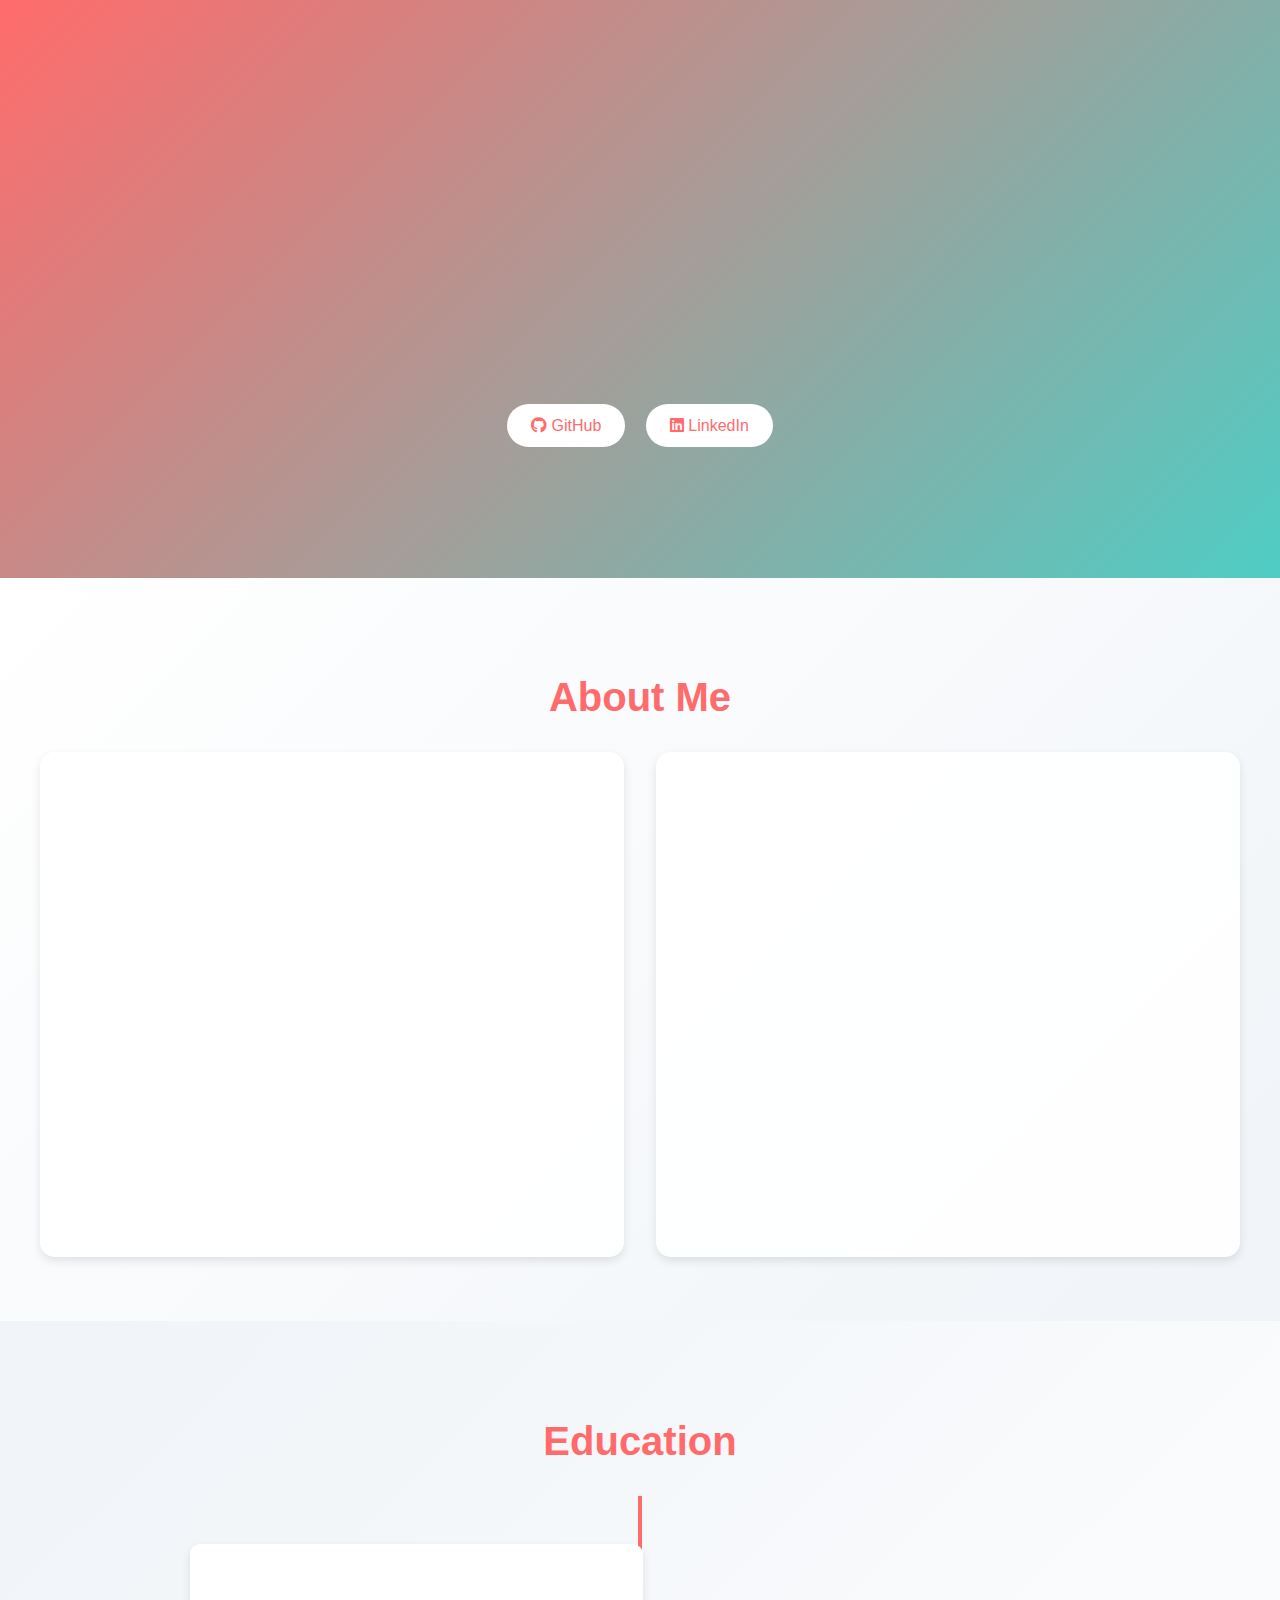
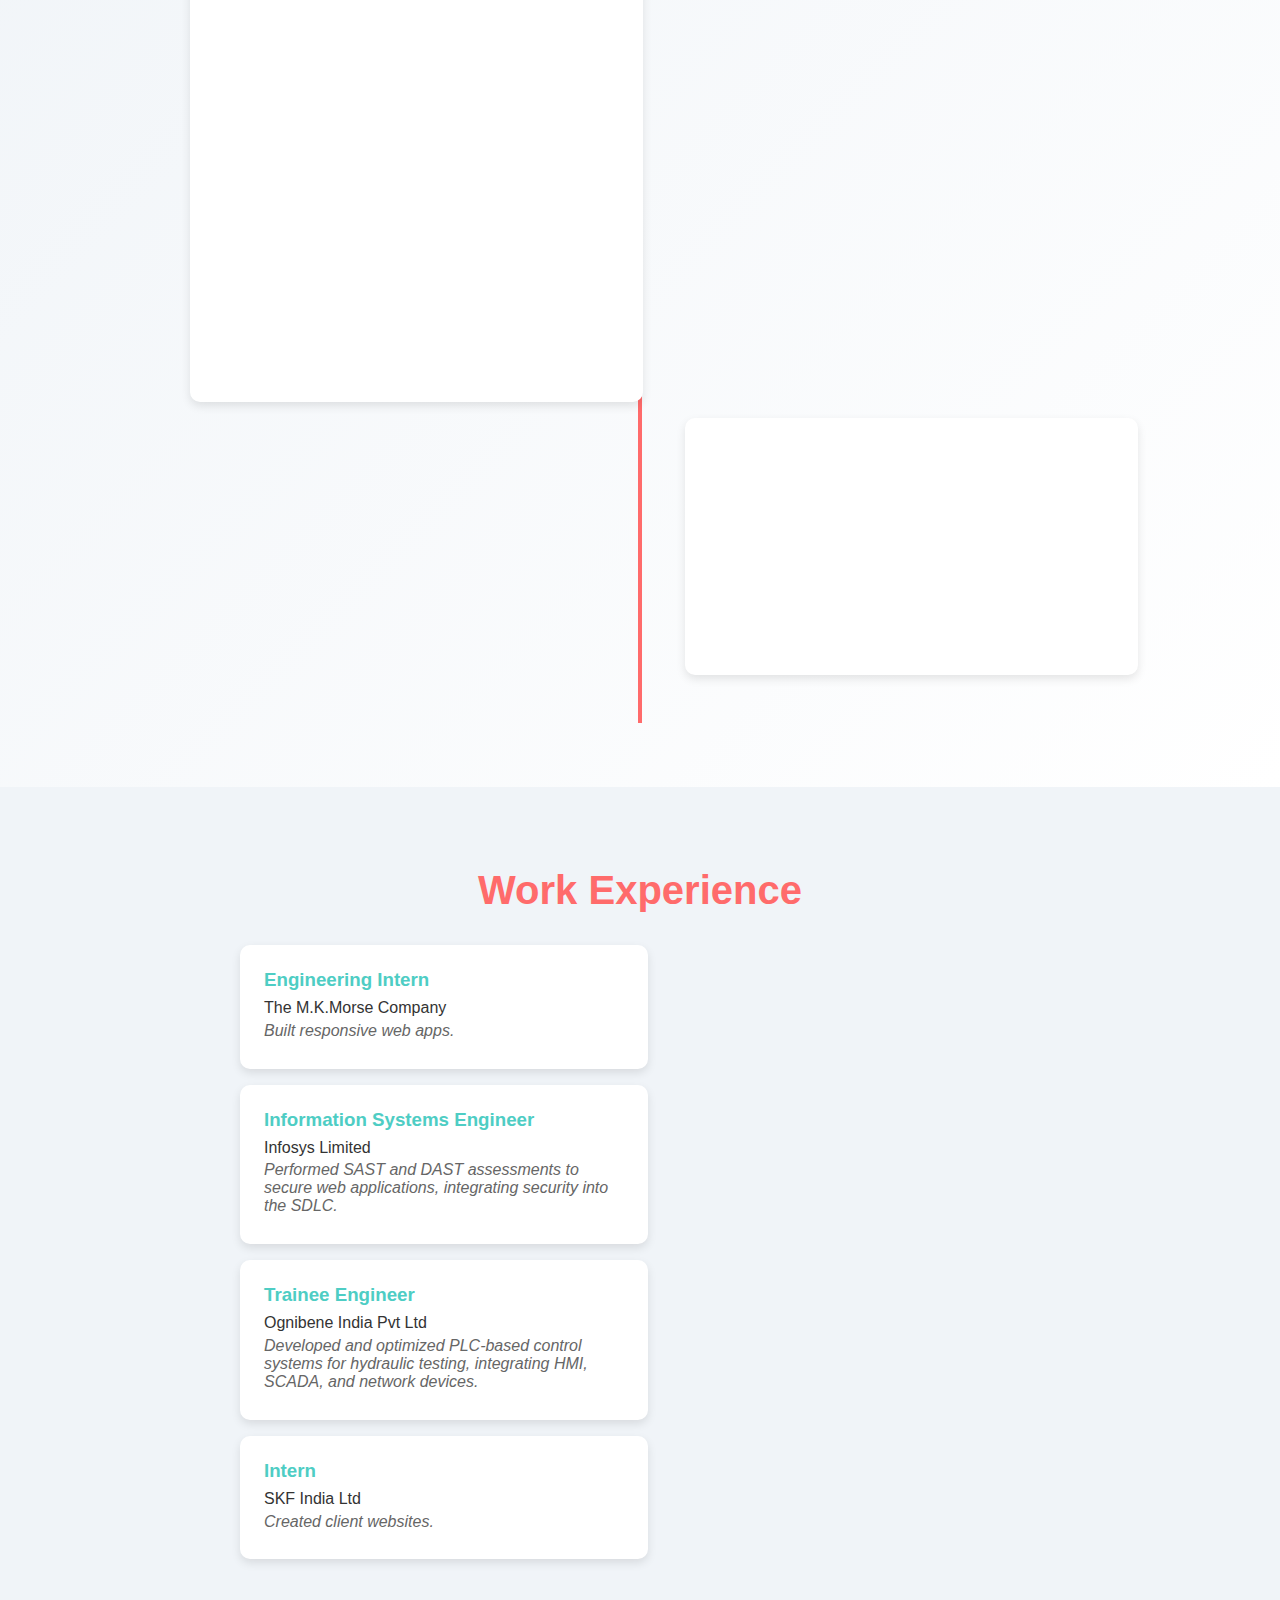
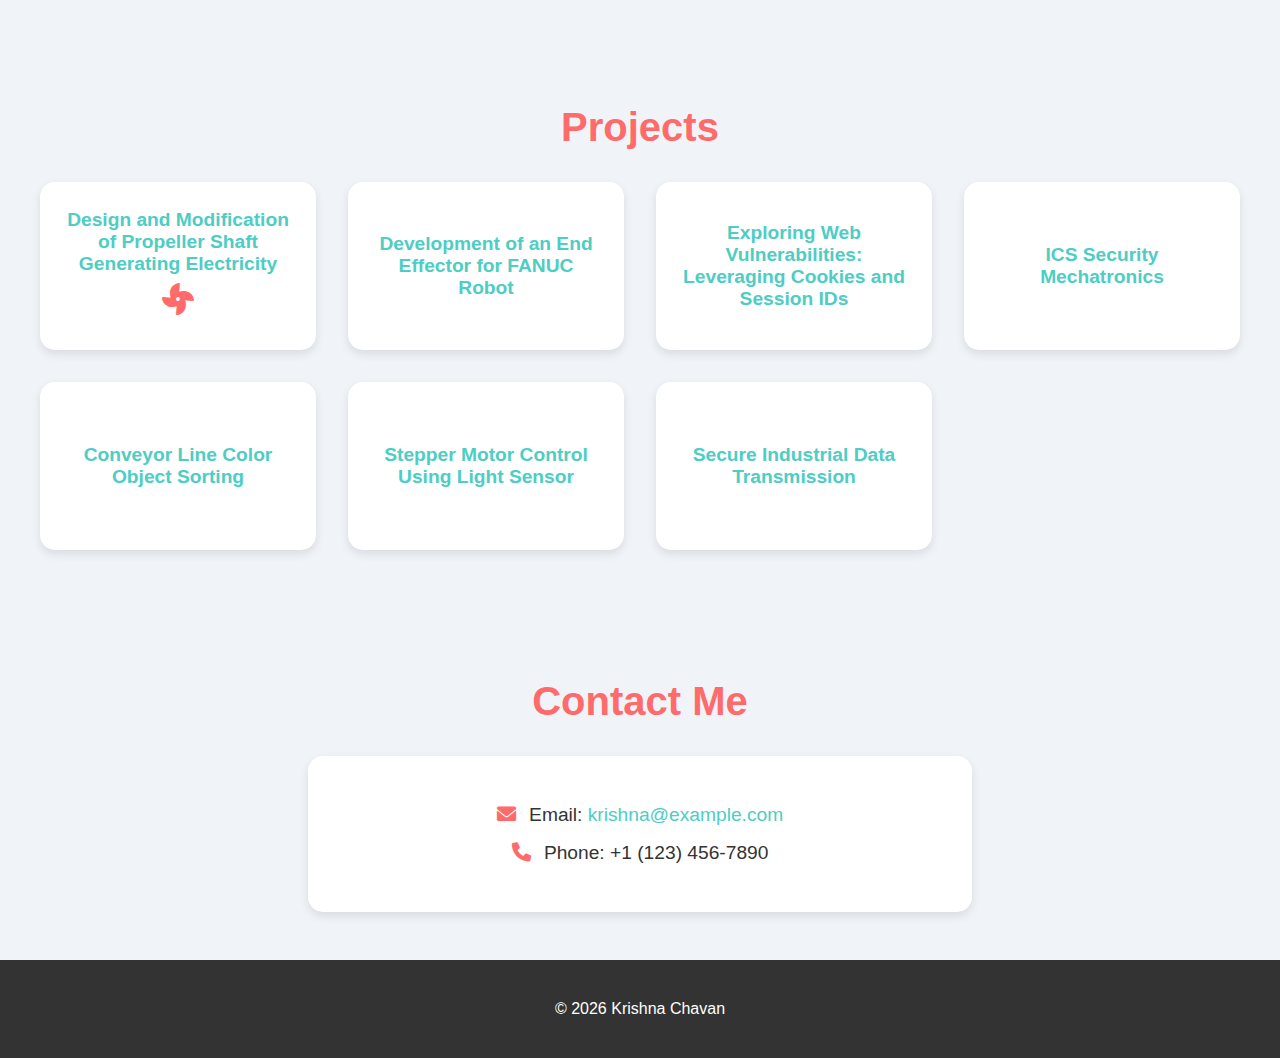
==== commit eaa6220c: "Your commit message" ====
--- a/index.html
+++ b/index.html
@@ -50,9 +50,9 @@
                 <div class="timeline-item" data-side="left">
                     <div class="timeline-content fade-in" style="animation-delay: 0.2s;">
                         <i class="fas fa-graduation-cap timeline-icon"></i>
-                        <h3>Master of Science</h3>
+                        <h3>Master of Science in Mechatronics, Robotics, and Automation</h3>
                         <p class="timeline-date">Michigan Technological University | 2023 - 2025</p>
-                        <p class="timeline-details">Graduated with honors, focusing on web development, algorithms, and control systems engineering. Explored Industry 4.0 applications through coursework and research.</p>
+                        <p class="timeline-details">Pursued a specialized degree in Mechatronics, Robotics, and Automation, graduating with honors. Focused on advanced control systems, robotic design, and industrial automation, integrating PLC programming, sensor technologies, and real-time data processing. Conducted research and projects in Industry 4.0, exploring smart manufacturing and autonomous systems.</p>
                     </div>
                 </div>
                 <div class="timeline-item" data-side="right">
@@ -153,7 +153,7 @@
             <span class="close">×</span>
             <h3>Trainee Engineer - Ognibene India Pvt Ltd</h3>
             <p><strong>Duration:</strong> Sep 2019 - Dec 2021</p>
-            <p><strong>Details:</strong> Worked on troubleshooting and maintaining PLC-based systems for hydraulic cylinder testing machines, resolving hardware and software issues to minimize downtime. Designed and modified PLC programs using Ladder Logic with Siemens S7-1200 and Allen-Bradley CompactLogix, optimizing control strategies for precision and reliability. Integrated HMIs (Siemens WinCC and Allen-Bradley PanelView) for real-time monitoring and operator interaction, and interfaced SCADA systems for centralized data visualization and control. Troubleshot I/O modules, sensors (pressure, position), and actuators, ensuring seamless operation. Configured network devices including firewall, switches and routers to enable robust communication via Modbus TCP/IP, Profibus, and Ethernet/IP protocols, connecting PLCs, HMIs, and field devices across the plant network. Documented PLC programs, network configurations, and troubleshooting procedures to improve system maintainability.</p>
+            <p><strong>Details:</strong> Worked on troubleshooting and maintaining PLC-based systems for hydraulic cylinder testing machines, resolving hardware and software issues to minimize downtime. Designed and modified PLC programs using Ladder Logic with Siemens S7-1200 and Allen-Bradley CompactLogix, optimizing shop floor productivity for precision and reliability. Integrated HMIs (Siemens WinCC and Allen-Bradley PanelView) for real-time monitoring and operator interaction, and interfaced SCADA systems for centralized data visualization and control. Troubleshot I/O modules, sensors (pressure, position), and actuators, ensuring seamless operation. Configured network devices including firewall, switches and routers to enable robust communication via Modbus TCP/IP, Profibus, and Ethernet/IP protocols, connecting PLCs, HMIs, and field devices across the plant network. Documented PLC programs, network configurations, and troubleshooting procedures to improve system maintainability.</p>
             <p><strong>Skills Learned:</strong> PLC Programming (Ladder Logic), HMI Design (WinCC, PanelView), SCADA Integration, Industrial Networking (Modbus TCP/IP, Profibus, Ethernet/IP), Network Device Configuration, Troubleshooting, Technical Documentation</p>
         </div>
     </div>
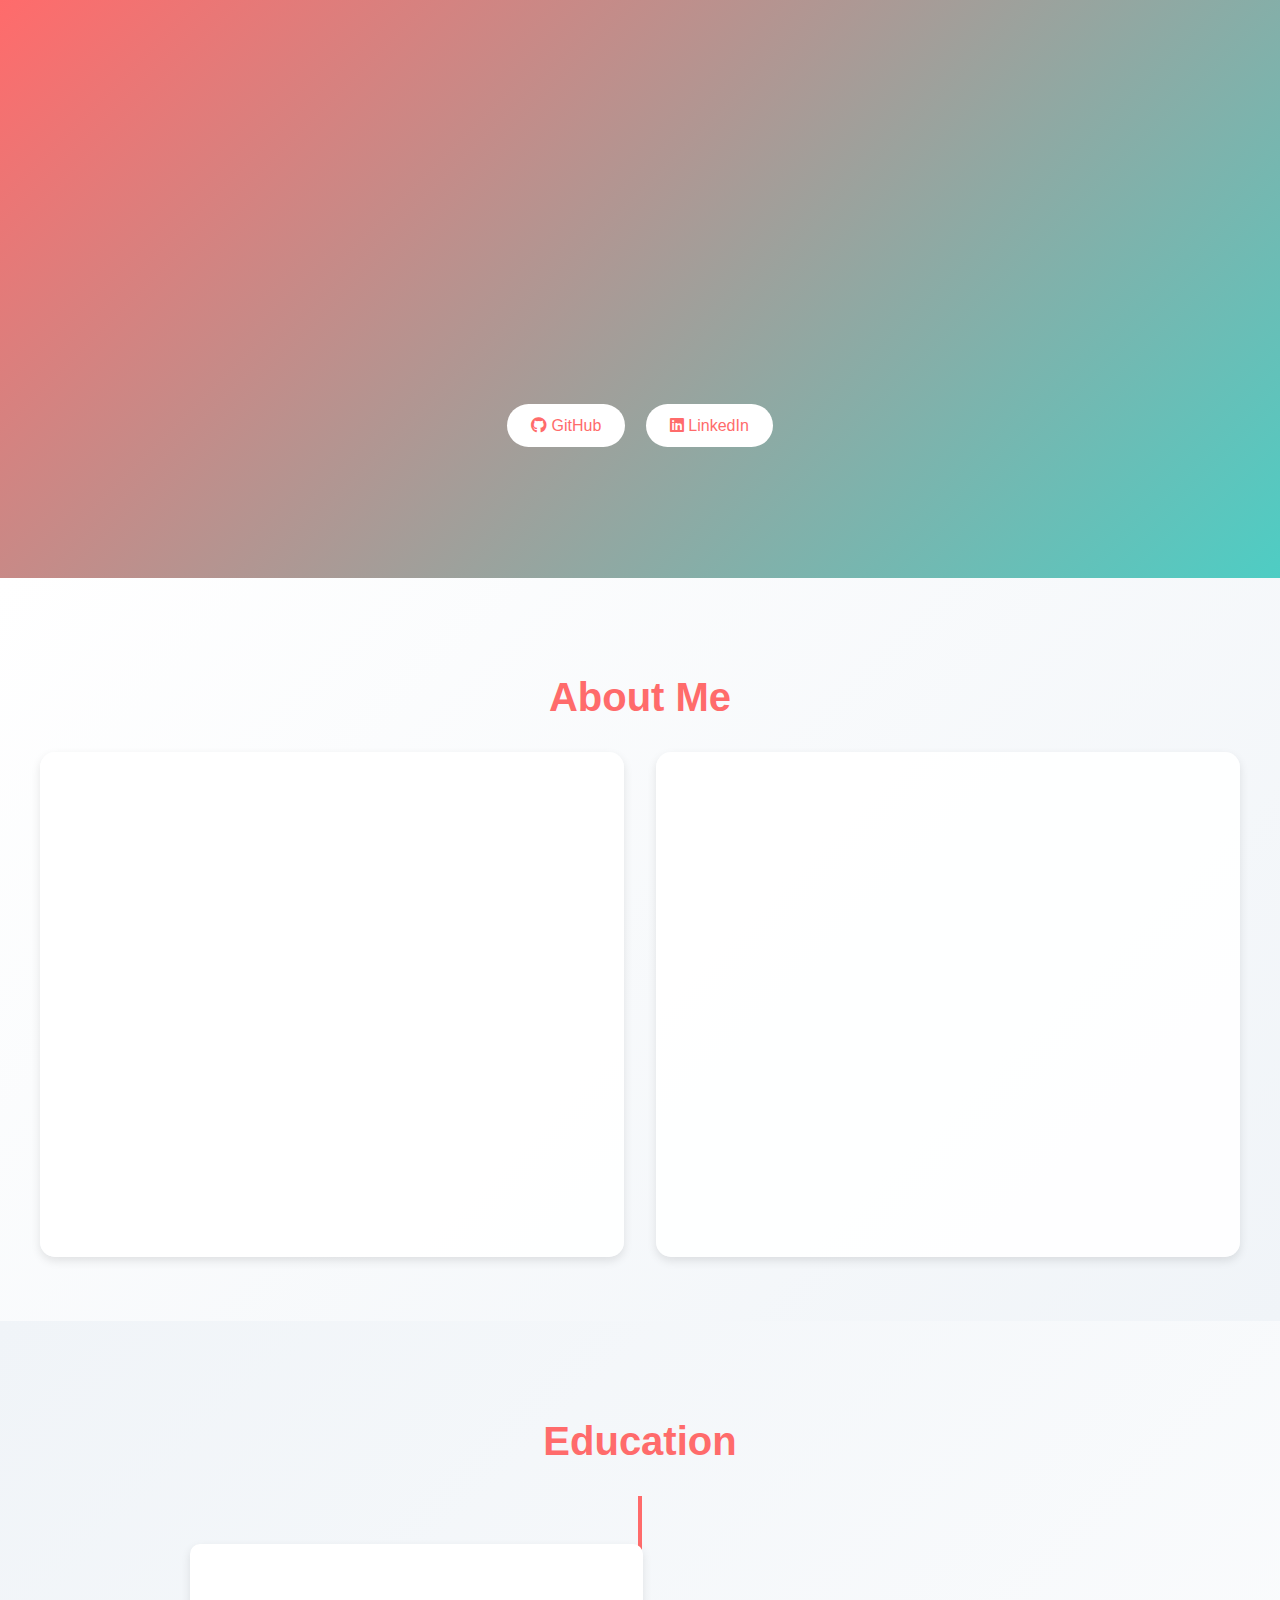
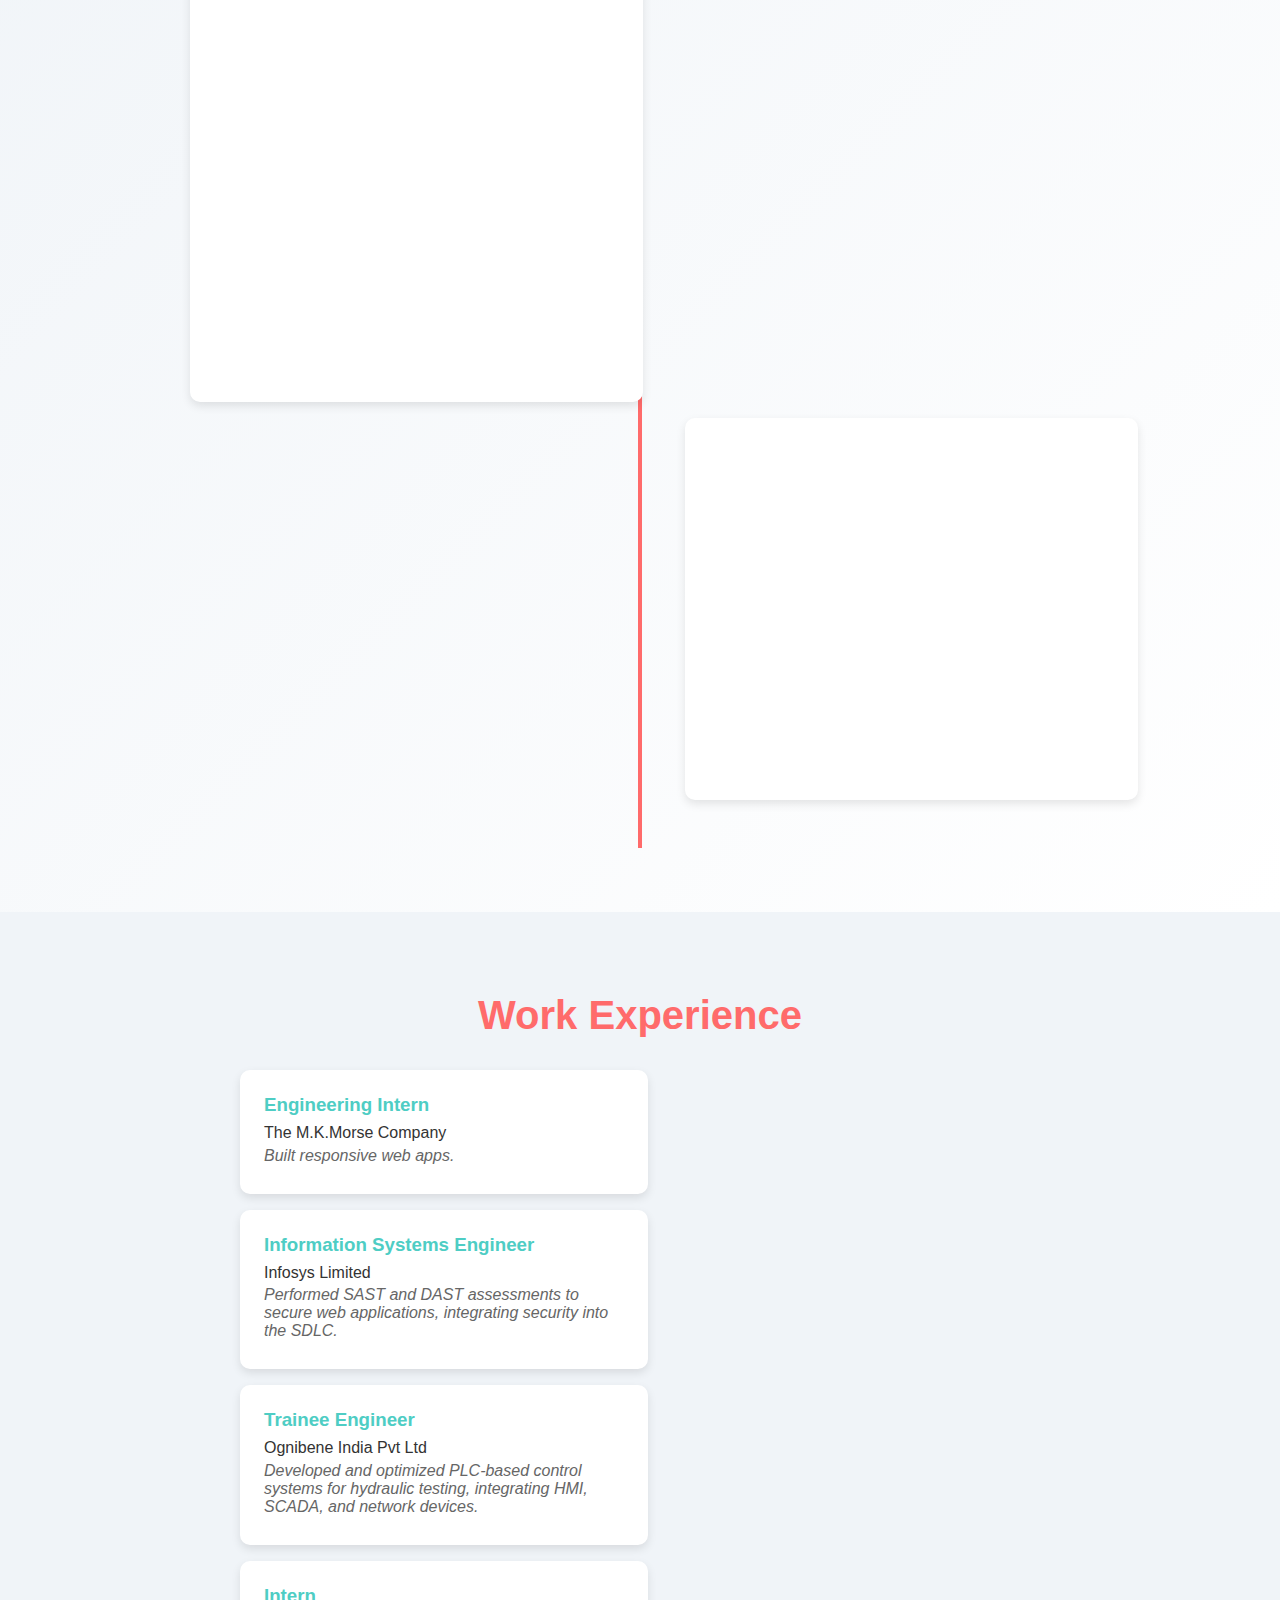
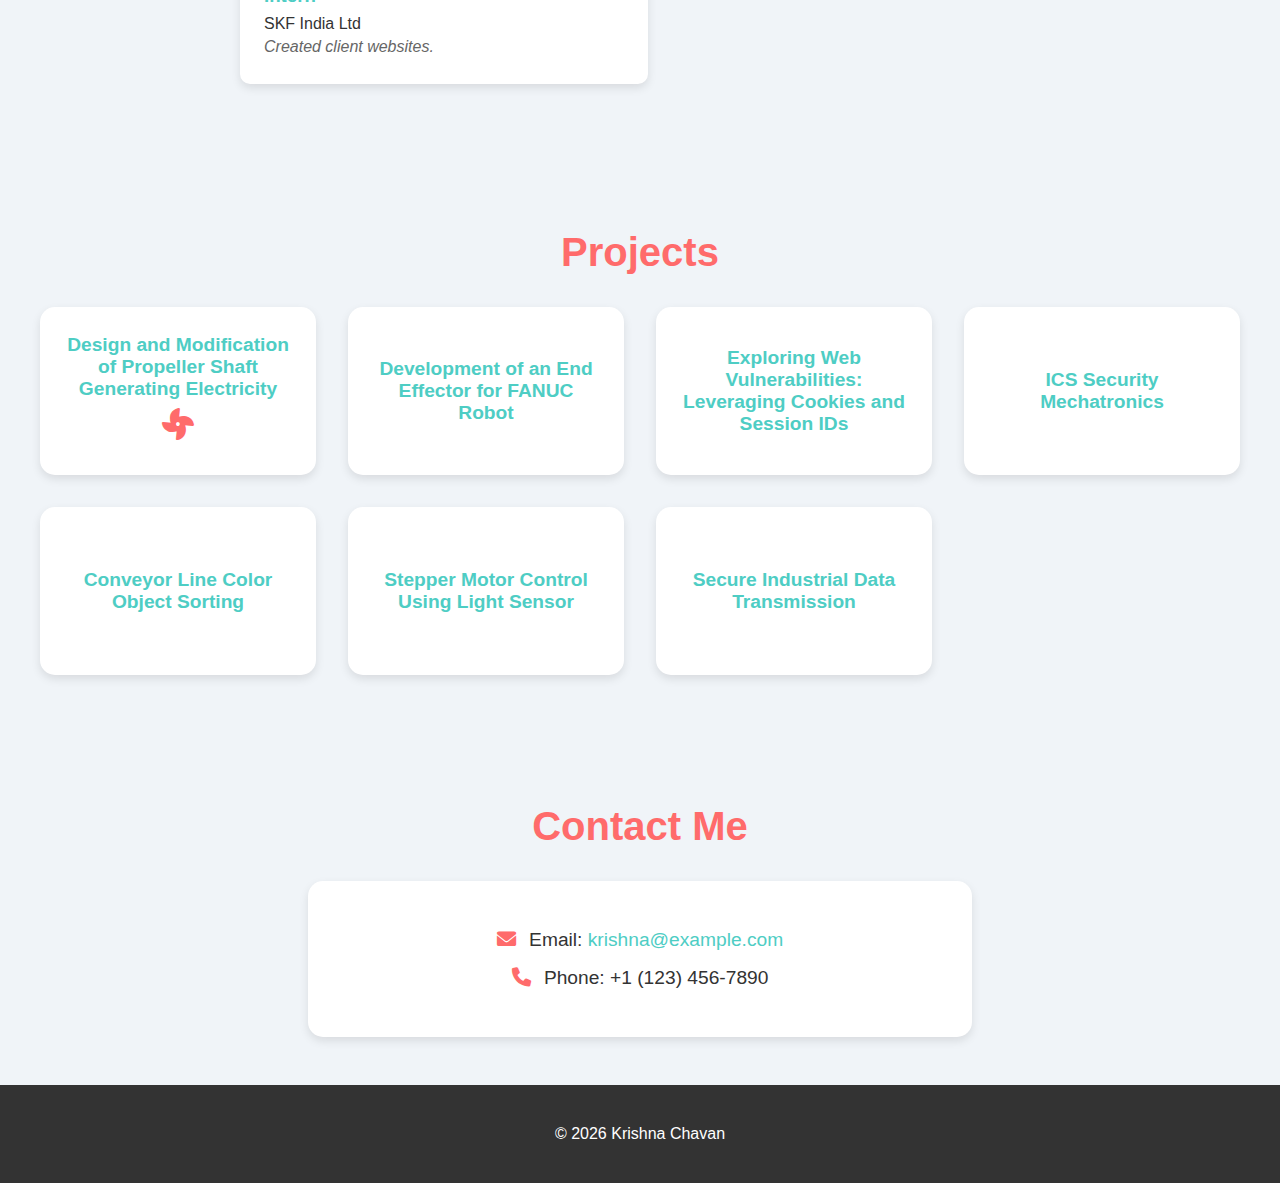
==== commit a68528f0: "Your commit message" ====
--- a/index.html
+++ b/index.html
@@ -58,9 +58,9 @@
                 <div class="timeline-item" data-side="right">
                     <div class="timeline-content fade-in" style="animation-delay: 0.4s;">
                         <i class="fas fa-university timeline-icon"></i>
-                        <h3>Bachelor of Engineering</h3>
+                        <h3>Bachelor of Engineering in Mechanical Engineering</h3>
                         <p class="timeline-date">Savitribai Phule Pune University | 2016 - 2019</p>
-                        <p class="timeline-details">Specialized in mathematics, physics, and mechanical engineering. Built a strong foundation in automation and system design.</p>
+                        <p class="timeline-details">Specialized in Mechanical Engineering, mastering principles of mechanics, thermodynamics, and design. Developed a strong foundation in automation through coursework in control systems and mechanical system design, complemented by hands-on projects in manufacturing and machinery.</p>
                     </div>
                 </div>
             </div>
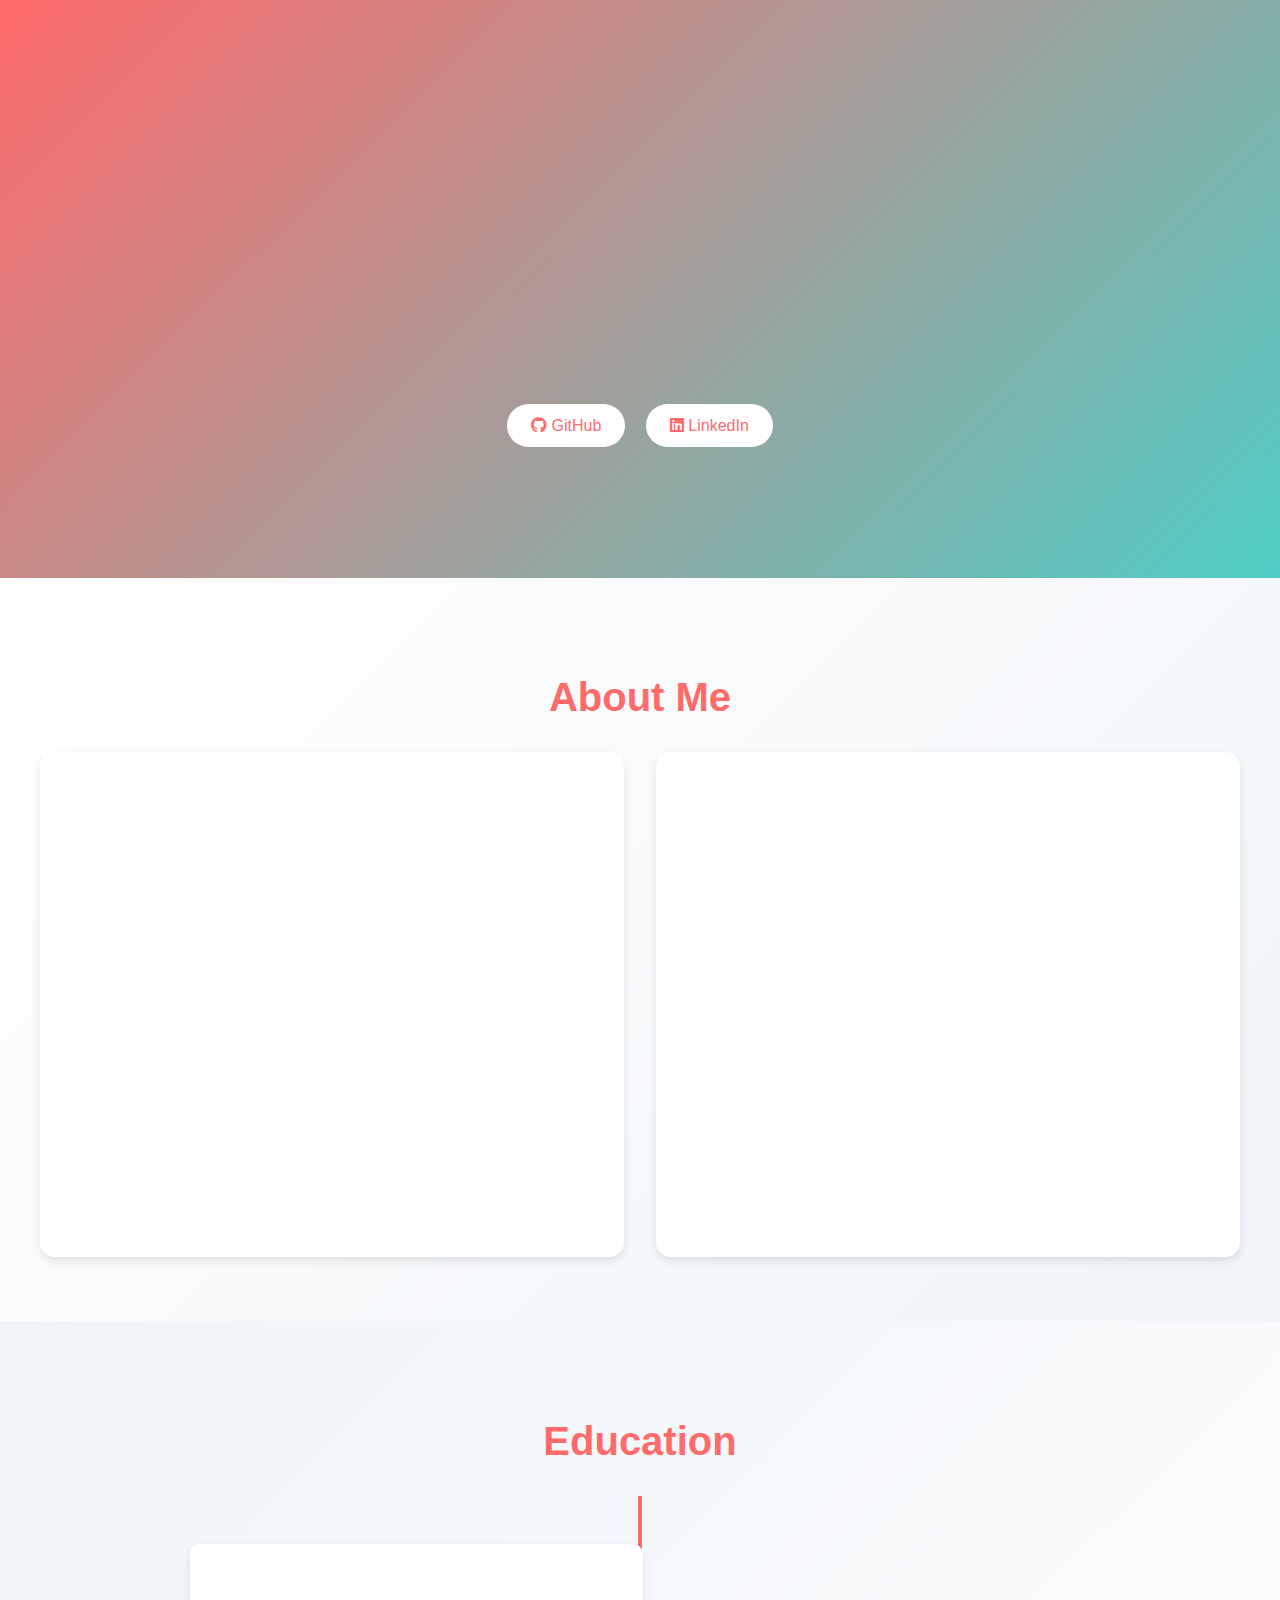
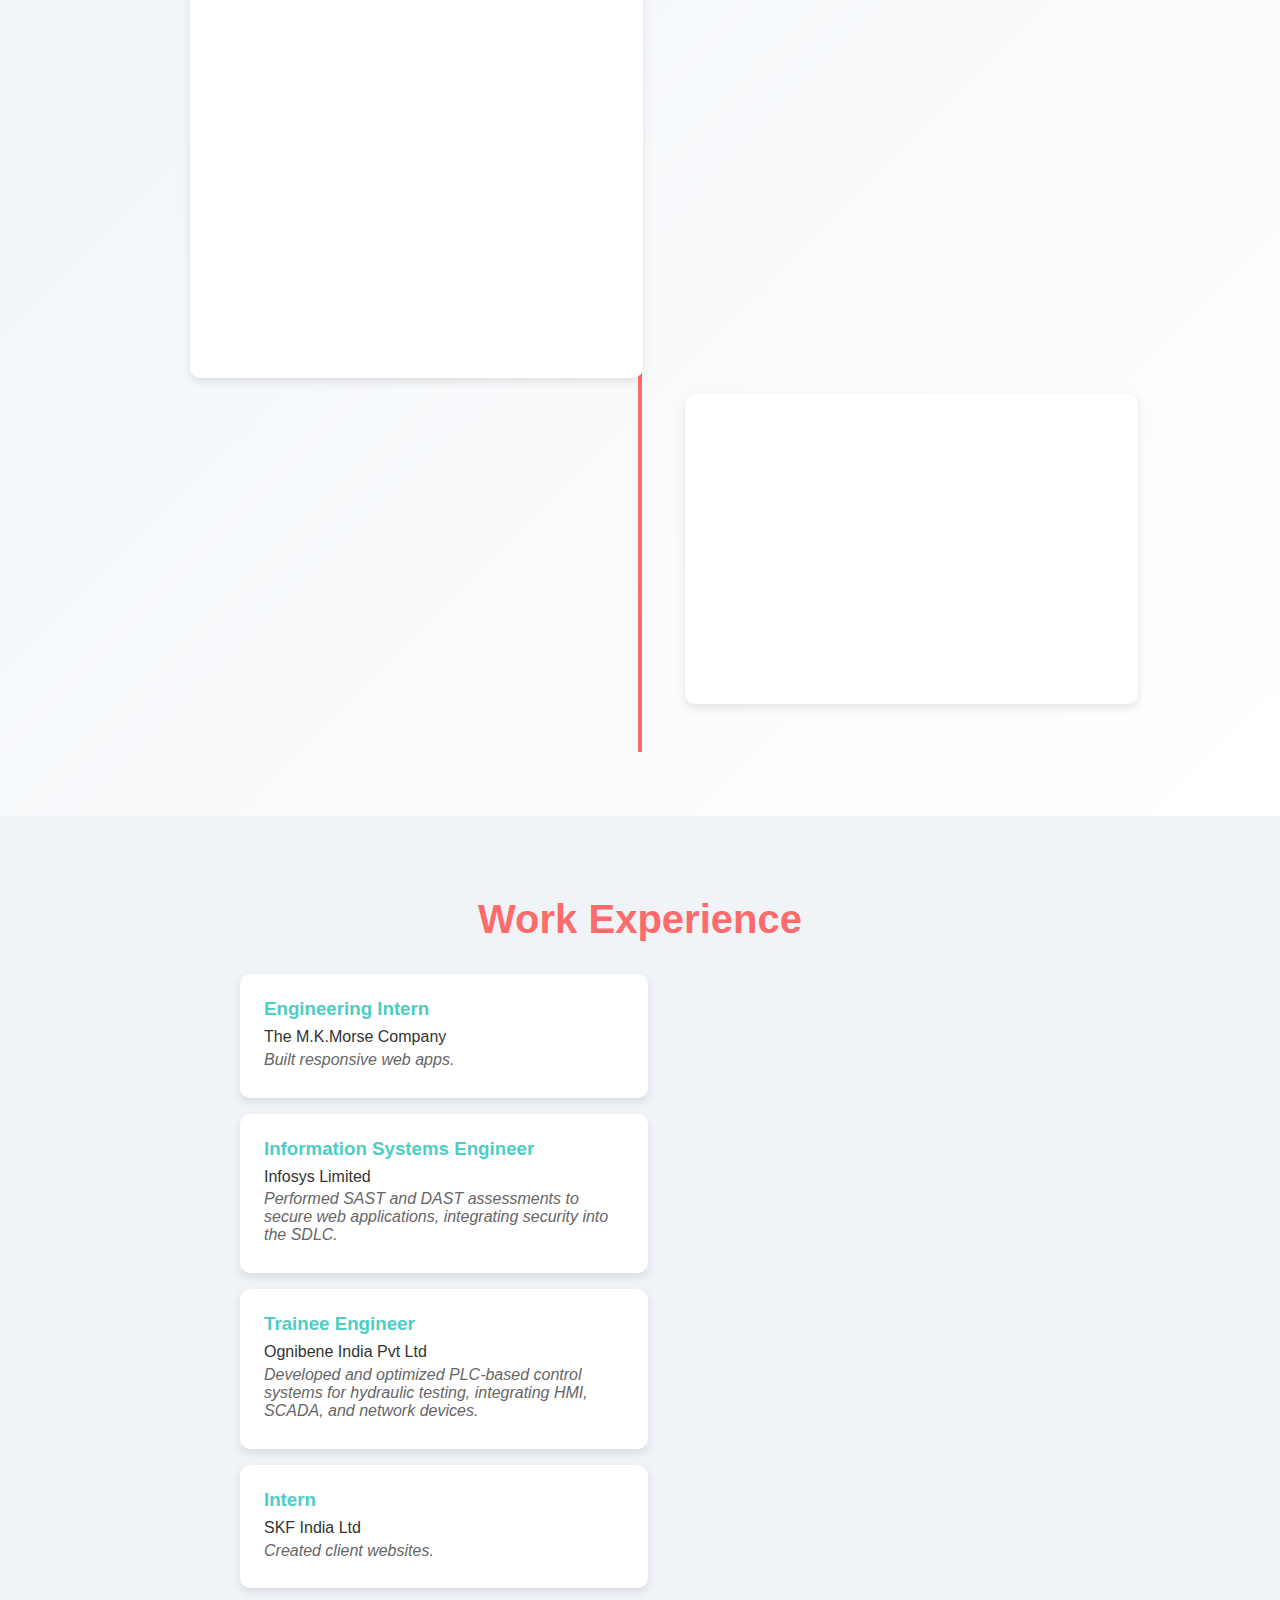
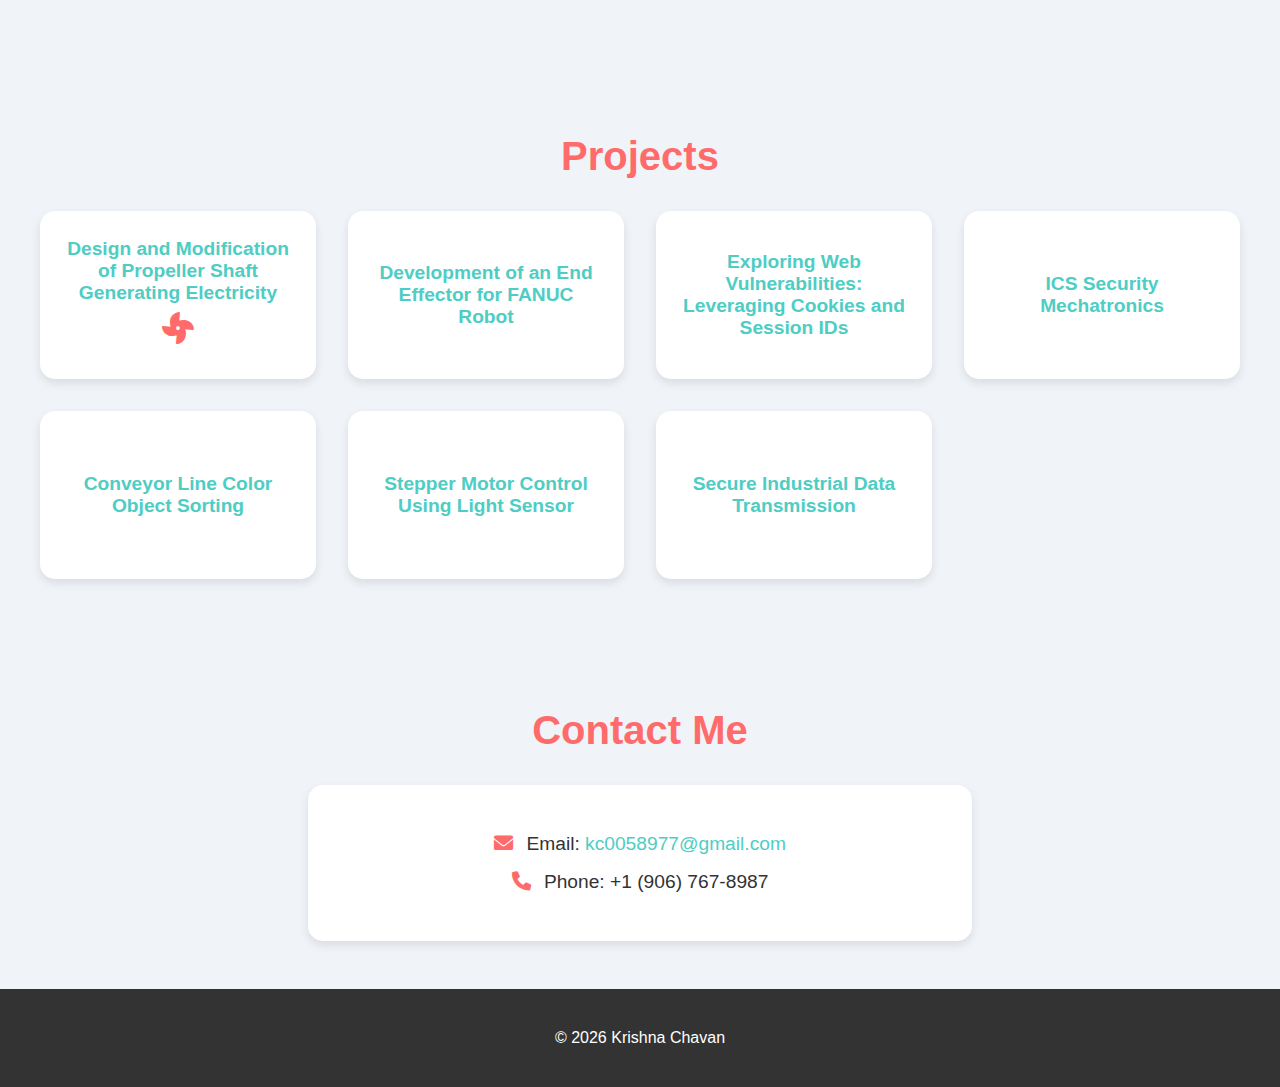
==== commit d098d98f: "Your commit message" ====
--- a/index.html
+++ b/index.html
@@ -52,7 +52,7 @@
                         <i class="fas fa-graduation-cap timeline-icon"></i>
                         <h3>Master of Science in Mechatronics, Robotics, and Automation</h3>
                         <p class="timeline-date">Michigan Technological University | 2023 - 2025</p>
-                        <p class="timeline-details">Pursued a specialized degree in Mechatronics, Robotics, and Automation, graduating with honors. Focused on advanced control systems, robotic design, and industrial automation, integrating PLC programming, sensor technologies, and real-time data processing. Conducted research and projects in Industry 4.0, exploring smart manufacturing and autonomous systems.</p>
+                        <p class="timeline-details">Pursued a specialized degree in Mechatronics, Robotics, and Automation. Focused on advanced control systems, Robotics, and Industrial Automation, integrating PLC programming, sensor technologies, and real-time data processing. Conducted research and projects in Industry 4.0, exploring smart manufacturing and autonomous systems.</p>
                     </div>
                 </div>
                 <div class="timeline-item" data-side="right">
@@ -60,7 +60,7 @@
                         <i class="fas fa-university timeline-icon"></i>
                         <h3>Bachelor of Engineering in Mechanical Engineering</h3>
                         <p class="timeline-date">Savitribai Phule Pune University | 2016 - 2019</p>
-                        <p class="timeline-details">Specialized in Mechanical Engineering, mastering principles of mechanics, thermodynamics, and design. Developed a strong foundation in automation through coursework in control systems and mechanical system design, complemented by hands-on projects in manufacturing and machinery.</p>
+                        <p class="timeline-details">Specialized in Mechanical Engineering, Developed a strong foundation in automation through coursework, complemented by hands-on projects.</p>
                     </div>
                 </div>
             </div>
@@ -123,8 +123,8 @@
         <section id="contact" class="section">
             <h2>Contact Me</h2>
             <div class="contact-info">
-                <p><i class="fas fa-envelope"></i> Email: <a href="mailto:krishna@example.com">krishna@example.com</a></p>
-                <p><i class="fas fa-phone"></i> Phone: +1 (123) 456-7890</p>
+                <p><i class="fas fa-envelope"></i> Email: <a href="mailto:krishna@example.com">kc0058977@gmail.com</a></p>
+                <p><i class="fas fa-phone"></i> Phone: +1 (906) 767-8987</p>
             </div>
         </section>
     </main>
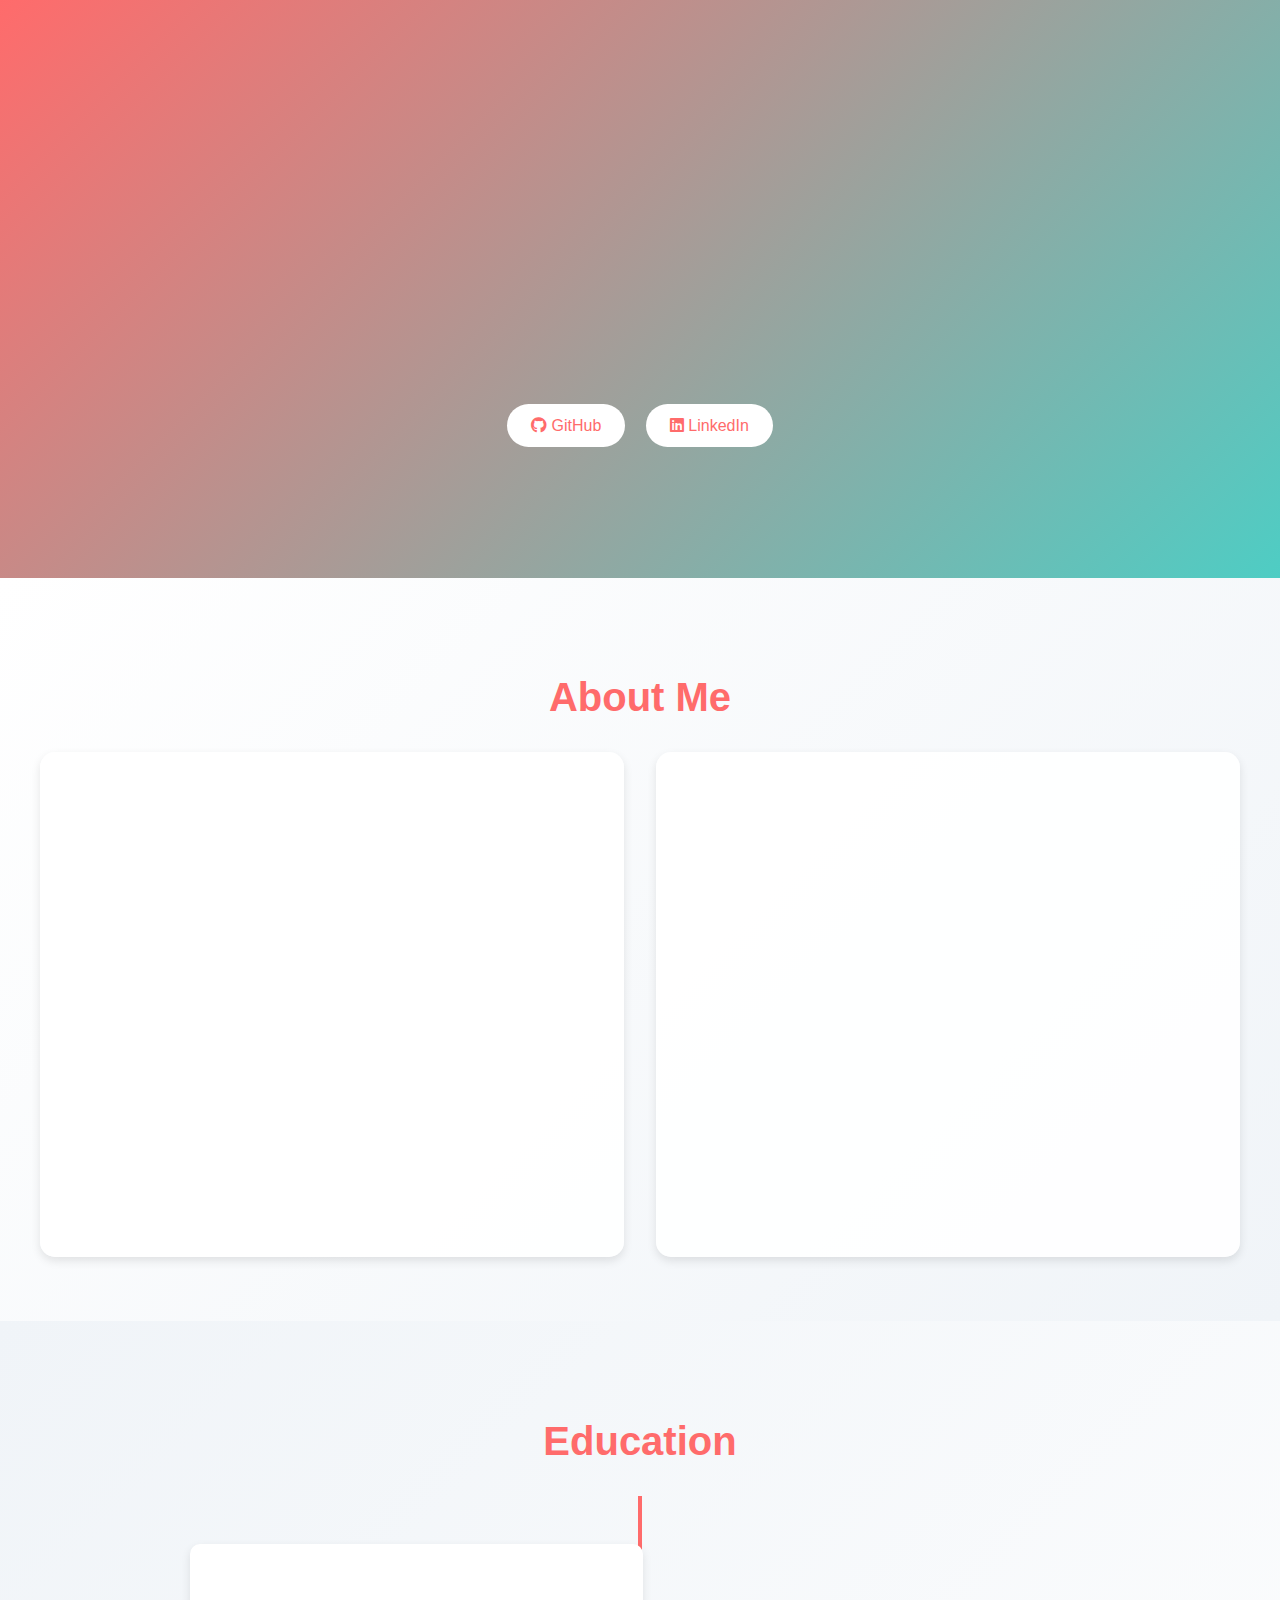
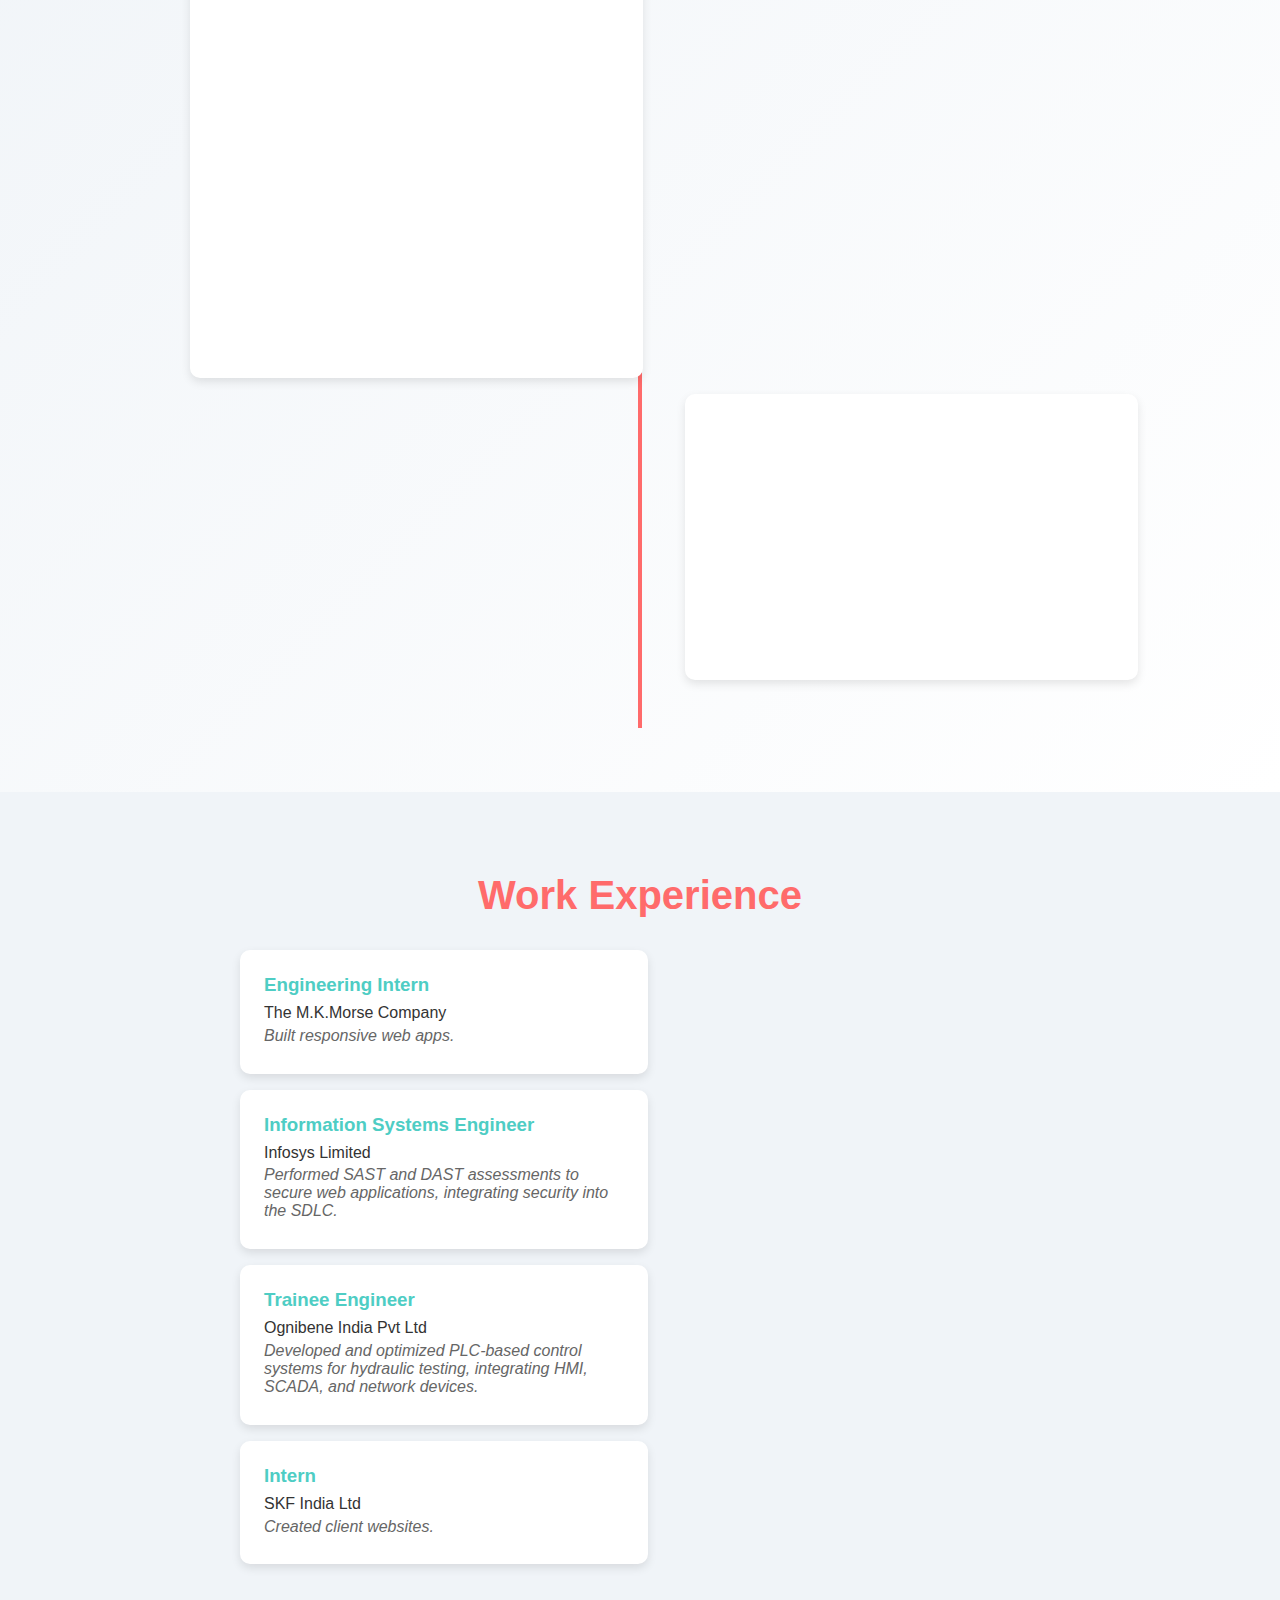
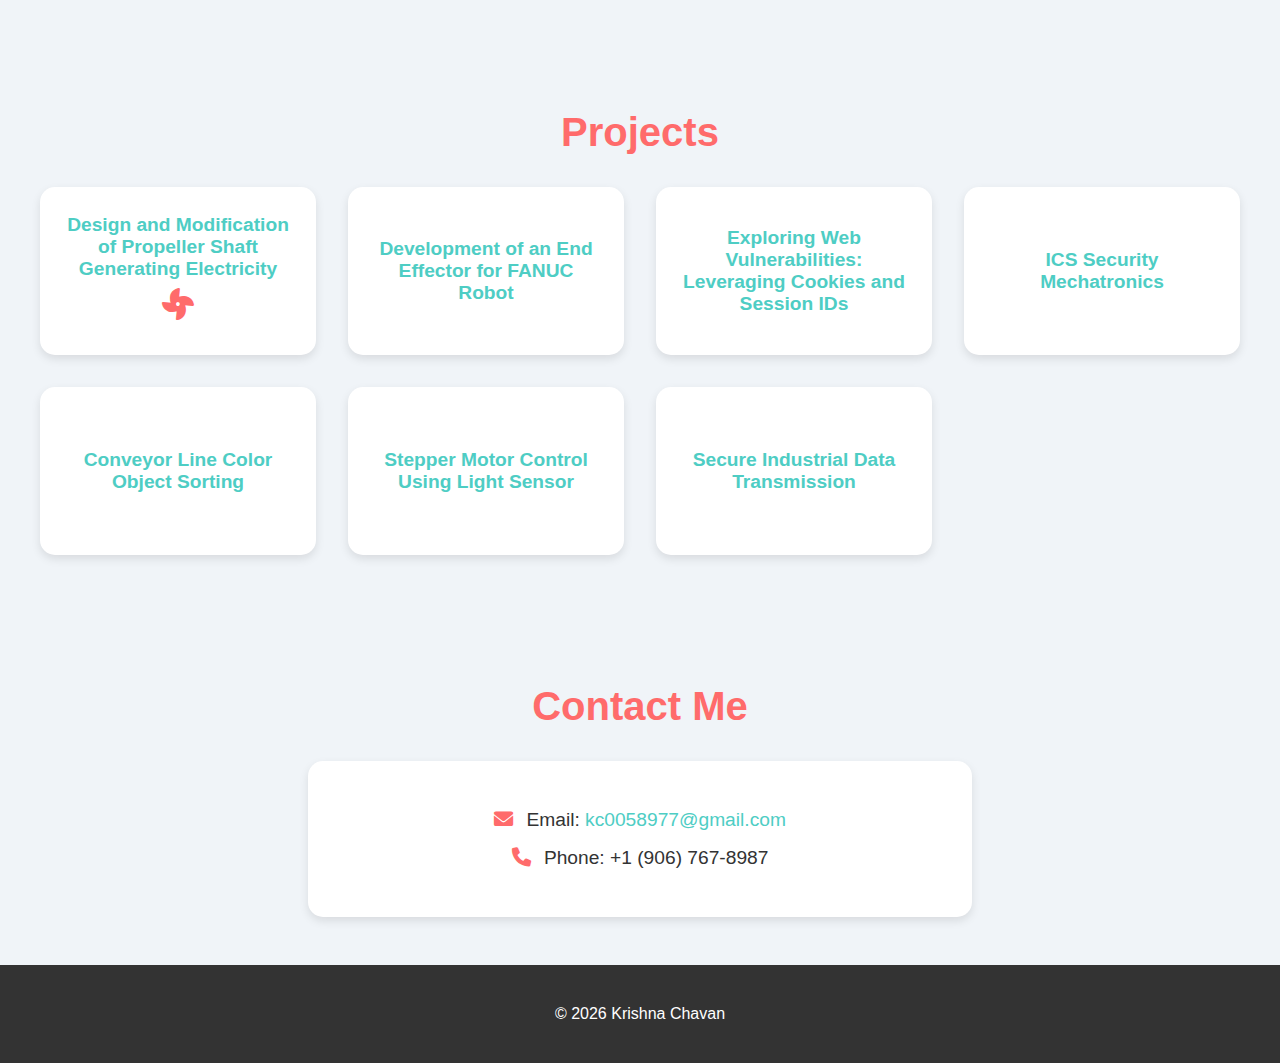
==== commit 1f4fa2f2: "Your commit message" ====
--- a/index.html
+++ b/index.html
@@ -60,7 +60,7 @@
                         <i class="fas fa-university timeline-icon"></i>
                         <h3>Bachelor of Engineering in Mechanical Engineering</h3>
                         <p class="timeline-date">Savitribai Phule Pune University | 2016 - 2019</p>
-                        <p class="timeline-details">Specialized in Mechanical Engineering, Developed a strong foundation in automation through coursework, complemented by hands-on projects.</p>
+                        <p class="timeline-details">Specialized in Mechanical Engineering, Developed a strong foundation in automation through coursework.</p>
                     </div>
                 </div>
             </div>
